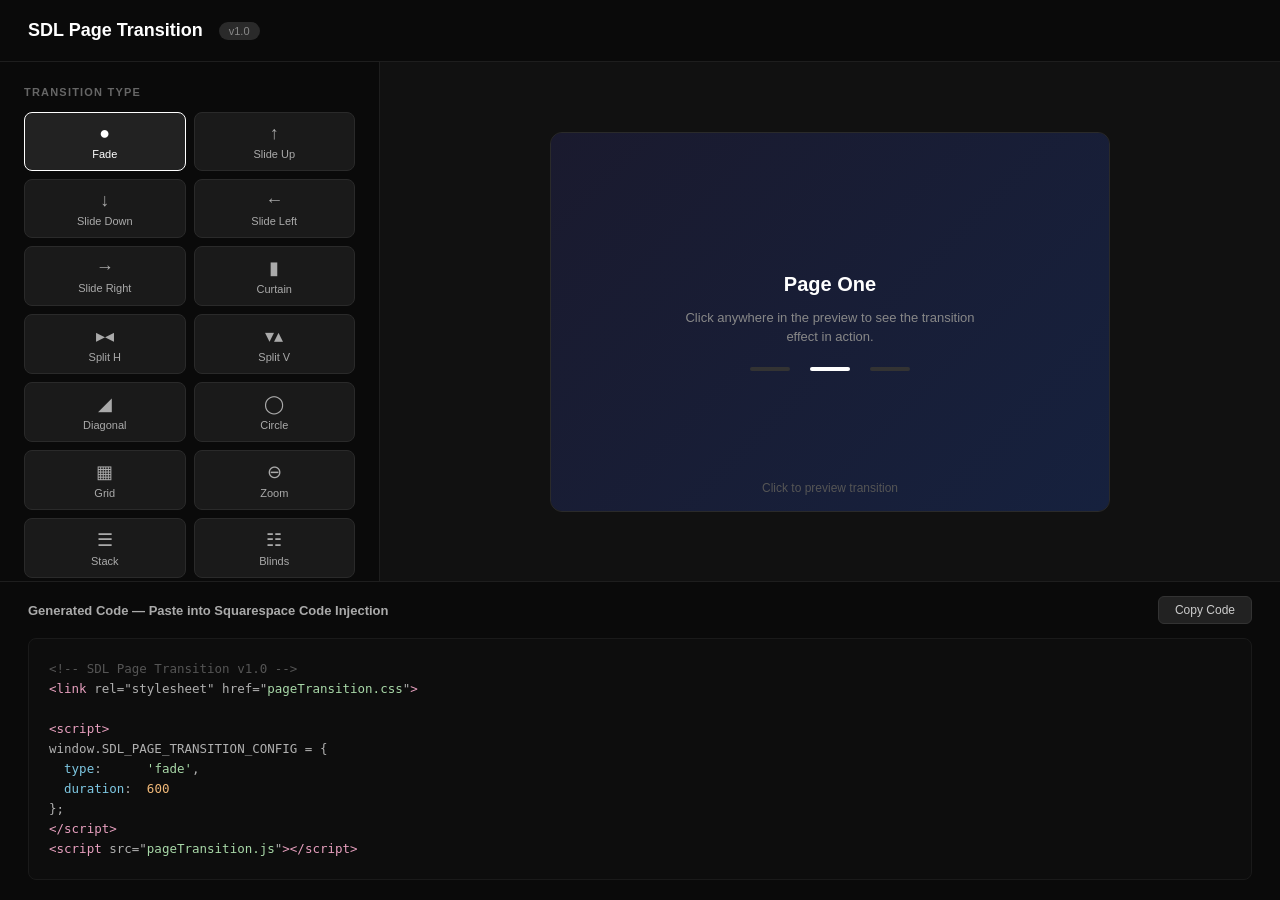
==== config-generator.html @ 3a9c2670 "SDL Page Transition v1.0 — 16 GPU-accelerated page transition effects Includes pageTransition.js (no" ====
<!DOCTYPE html>
<html lang="en">
<head>
<meta charset="UTF-8">
<meta name="viewport" content="width=device-width, initial-scale=1.0">
<title>SDL Page Transition — Config Generator</title>
<style>
* { margin: 0; padding: 0; box-sizing: border-box; }
body { font-family: -apple-system, BlinkMacSystemFont, 'Segoe UI', Roboto, sans-serif; background: #0a0a0a; color: #e0e0e0; min-height: 100vh; }

/* ─── Layout ─── */
.app { display: grid; grid-template-columns: 380px 1fr; grid-template-rows: auto 1fr auto; height: 100vh; }
.header { grid-column: 1 / -1; padding: 20px 28px; border-bottom: 1px solid #1e1e1e; display: flex; align-items: center; gap: 16px; }
.header h1 { font-size: 18px; font-weight: 600; color: #fff; }
.header .badge { font-size: 11px; background: #2a2a2a; color: #888; padding: 3px 10px; border-radius: 20px; }
.sidebar { grid-column: 1; overflow-y: auto; padding: 24px; border-right: 1px solid #1e1e1e; }
.preview-area { grid-column: 2; display: flex; flex-direction: column; align-items: center; justify-content: center; padding: 40px; position: relative; background: #111; }
.code-area { grid-column: 1 / -1; border-top: 1px solid #1e1e1e; }

/* ─── Sidebar Controls ─── */
.section { margin-bottom: 28px; }
.section-title { font-size: 11px; font-weight: 700; text-transform: uppercase; letter-spacing: 1.2px; color: #666; margin-bottom: 14px; }
.field { margin-bottom: 16px; }
.field label { display: block; font-size: 13px; color: #aaa; margin-bottom: 6px; }
.field select, .field input[type="text"], .field input[type="number"], .field input[type="url"] {
  width: 100%; padding: 8px 12px; background: #1a1a1a; border: 1px solid #2a2a2a; border-radius: 6px;
  color: #e0e0e0; font-size: 13px; outline: none; transition: border-color 0.2s;
}
.field select:focus, .field input:focus { border-color: #555; }
.field select { cursor: pointer; appearance: none; background-image: url("data:image/svg+xml,%3Csvg xmlns='http://www.w3.org/2000/svg' width='12' height='12' viewBox='0 0 12 12'%3E%3Cpath d='M3 5l3 3 3-3' stroke='%23666' fill='none' stroke-width='1.5'/%3E%3C/svg%3E"); background-repeat: no-repeat; background-position: right 10px center; padding-right: 30px; }
.field .range-wrap { display: flex; align-items: center; gap: 12px; }
.field input[type="range"] { flex: 1; accent-color: #fff; }
.field .range-val { font-size: 12px; color: #888; min-width: 46px; text-align: right; font-variant-numeric: tabular-nums; }
.field .color-wrap { display: flex; gap: 8px; align-items: center; }
.field input[type="color"] { width: 36px; height: 36px; border: 1px solid #2a2a2a; border-radius: 6px; background: none; cursor: pointer; padding: 2px; }
.field .color-hex { flex: 1; }

/* ─── Transition Type Grid ─── */
.type-grid { display: grid; grid-template-columns: 1fr 1fr; gap: 8px; }
.type-btn {
  padding: 10px 8px; background: #1a1a1a; border: 1px solid #2a2a2a; border-radius: 8px;
  color: #aaa; font-size: 11px; text-align: center; cursor: pointer; transition: all 0.2s;
}
.type-btn:hover { border-color: #444; color: #fff; }
.type-btn.active { border-color: #fff; color: #fff; background: #222; }
.type-btn .type-icon { font-size: 18px; margin-bottom: 4px; display: block; }

/* ─── Preview ─── */
.preview-frame {
  width: 560px; height: 380px; background: #1a1a1a; border-radius: 12px; overflow: hidden;
  position: relative; border: 1px solid #2a2a2a; cursor: pointer;
}
.preview-page {
  position: absolute; inset: 0; display: flex; flex-direction: column; align-items: center;
  justify-content: center; gap: 12px; padding: 40px; transition: transform 0.5s ease;
}
.preview-page.page-a { background: linear-gradient(135deg, #1a1a2e, #16213e); }
.preview-page.page-b { background: linear-gradient(135deg, #0f3460, #533483); }
.preview-page h2 { font-size: 20px; color: #fff; font-weight: 600; }
.preview-page p { font-size: 13px; color: #888; max-width: 300px; text-align: center; line-height: 1.5; }
.preview-nav { display: flex; gap: 20px; margin-top: 8px; }
.preview-nav span { width: 40px; height: 4px; border-radius: 2px; background: #333; }
.preview-hint {
  position: absolute; bottom: 16px; left: 0; right: 0; text-align: center;
  font-size: 12px; color: #555; pointer-events: none;
}

/* Preview overlay mirrors the real plugin */
.pv-overlay {
  position: absolute; inset: 0; z-index: 10; pointer-events: none;
}

/* ─── Code Output ─── */
.code-header { display: flex; align-items: center; justify-content: space-between; padding: 14px 28px; }
.code-header h3 { font-size: 13px; font-weight: 600; color: #aaa; }
.copy-btn {
  padding: 6px 16px; background: #222; border: 1px solid #333; border-radius: 6px;
  color: #ccc; font-size: 12px; cursor: pointer; transition: all 0.2s;
}
.copy-btn:hover { background: #333; color: #fff; }
.copy-btn.copied { background: #1a3a1a; border-color: #2a5a2a; color: #6f6; }
.code-block {
  padding: 0 28px 20px; overflow-x: auto;
}
.code-block pre {
  background: #0d0d0d; padding: 20px; border-radius: 8px; font-size: 12.5px;
  font-family: 'SF Mono', 'Fira Code', 'Consolas', monospace; line-height: 1.6;
  color: #b0b0b0; white-space: pre-wrap; word-break: break-all; border: 1px solid #1a1a1a;
}
.code-block .c-key { color: #7ec8e3; }
.code-block .c-str { color: #a8d8a8; }
.code-block .c-num { color: #f0b878; }
.code-block .c-cmt { color: #555; }
.code-block .c-tag { color: #e8a0bf; }

/* ─── Conditional fields ─── */
.field.hidden { display: none; }

/* ─── Preview transition elements ─── */
.pv-panel, .pv-half, .pv-bar, .pv-slat, .pv-cell {
  position: absolute; will-change: transform, opacity, clip-path;
}
.pv-panel { inset: 0; }
.pv-logo {
  position: absolute; top: 50%; left: 50%; transform: translate(-50%,-50%);
  z-index: 2; pointer-events: none; object-fit: contain;
}
.pv-grid {
  position: absolute; inset: 0; display: grid;
}
</style>
</head>
<body>
<div class="app">

  <!-- Header -->
  <div class="header">
    <h1>SDL Page Transition</h1>
    <span class="badge">v1.0</span>
  </div>

  <!-- Sidebar -->
  <div class="sidebar">

    <!-- Transition Type -->
    <div class="section">
      <div class="section-title">Transition Type</div>
      <div class="type-grid" id="typeGrid">
        <div class="type-btn active" data-type="fade"><span class="type-icon">&#9679;</span>Fade</div>
        <div class="type-btn" data-type="slideUp"><span class="type-icon">&uarr;</span>Slide Up</div>
        <div class="type-btn" data-type="slideDown"><span class="type-icon">&darr;</span>Slide Down</div>
        <div class="type-btn" data-type="slideLeft"><span class="type-icon">&larr;</span>Slide Left</div>
        <div class="type-btn" data-type="slideRight"><span class="type-icon">&rarr;</span>Slide Right</div>
        <div class="type-btn" data-type="curtain"><span class="type-icon">&#9646;</span>Curtain</div>
        <div class="type-btn" data-type="splitH"><span class="type-icon">&#9656;&#9666;</span>Split H</div>
        <div class="type-btn" data-type="splitV"><span class="type-icon">&#9662;&#9652;</span>Split V</div>
        <div class="type-btn" data-type="diagonal"><span class="type-icon">&#9698;</span>Diagonal</div>
        <div class="type-btn" data-type="circle"><span class="type-icon">&#9711;</span>Circle</div>
        <div class="type-btn" data-type="grid"><span class="type-icon">&#9638;</span>Grid</div>
        <div class="type-btn" data-type="zoom"><span class="type-icon">&#8854;</span>Zoom</div>
        <div class="type-btn" data-type="stack"><span class="type-icon">&#9776;</span>Stack</div>
        <div class="type-btn" data-type="blinds"><span class="type-icon">&#9783;</span>Blinds</div>
        <div class="type-btn" data-type="flip"><span class="type-icon">&#8635;</span>Flip</div>
        <div class="type-btn" data-type="noise"><span class="type-icon">&#9641;</span>Noise</div>
      </div>
    </div>

    <!-- Animation -->
    <div class="section">
      <div class="section-title">Animation</div>
      <div class="field">
        <label>Duration</label>
        <div class="range-wrap">
          <input type="range" id="duration" min="200" max="1600" step="50" value="600">
          <span class="range-val" id="durationVal">600ms</span>
        </div>
      </div>
      <div class="field">
        <label>Easing</label>
        <select id="easing">
          <option value="cubic-bezier(0.65,0,0.35,1)">Smooth (default)</option>
          <option value="cubic-bezier(0.76,0,0.24,1)">Power</option>
          <option value="cubic-bezier(0.87,0,0.13,1)">Expo</option>
          <option value="cubic-bezier(0.22,1,0.36,1)">Ease Out</option>
          <option value="cubic-bezier(0.55,0,1,0.45)">Ease In</option>
          <option value="ease-in-out">Ease In-Out</option>
          <option value="linear">Linear</option>
        </select>
      </div>
      <div class="field" id="staggerField">
        <label>Stagger Delay</label>
        <div class="range-wrap">
          <input type="range" id="stagger" min="20" max="200" step="10" value="60">
          <span class="range-val" id="staggerVal">60ms</span>
        </div>
      </div>
    </div>

    <!-- Appearance -->
    <div class="section">
      <div class="section-title">Appearance</div>
      <div class="field">
        <label>Background Color</label>
        <div class="color-wrap">
          <input type="color" id="bgColor" value="#000000">
          <input type="text" class="color-hex" id="bgColorHex" value="#000000">
        </div>
      </div>
      <div class="field">
        <label>Logo URL</label>
        <input type="url" id="logoUrl" placeholder="https://example.com/logo.png">
      </div>
      <div class="field" id="logoSizeField">
        <label>Logo Size</label>
        <div class="range-wrap">
          <input type="range" id="logoSize" min="30" max="200" step="5" value="80">
          <span class="range-val" id="logoSizeVal">80px</span>
        </div>
      </div>
    </div>

    <!-- Type-specific -->
    <div class="section" id="gridSection" style="display:none">
      <div class="section-title">Grid Settings</div>
      <div class="field">
        <label>Columns</label>
        <div class="range-wrap">
          <input type="range" id="gridCols" min="2" max="8" step="1" value="4">
          <span class="range-val" id="gridColsVal">4</span>
        </div>
      </div>
      <div class="field">
        <label>Rows</label>
        <div class="range-wrap">
          <input type="range" id="gridRows" min="2" max="8" step="1" value="4">
          <span class="range-val" id="gridRowsVal">4</span>
        </div>
      </div>
    </div>
    <div class="section" id="barSection" style="display:none">
      <div class="section-title">Bar / Slat Count</div>
      <div class="field">
        <label>Count</label>
        <div class="range-wrap">
          <input type="range" id="barCount" min="3" max="12" step="1" value="5">
          <span class="range-val" id="barCountVal">5</span>
        </div>
      </div>
    </div>

    <!-- Advanced -->
    <div class="section">
      <div class="section-title">Advanced</div>
      <div class="field" id="clickOriginField">
        <label>
          <input type="checkbox" id="fromClick" checked style="margin-right:6px">
          Circle expands from click position
        </label>
      </div>
      <div class="field">
        <label>Exclude Selector</label>
        <input type="text" id="exclude" placeholder="[data-no-transition], .no-anim">
      </div>
    </div>

  </div>

  <!-- Preview -->
  <div class="preview-area">
    <div class="preview-frame" id="previewFrame">
      <div class="preview-page page-a" id="pageA">
        <h2>Page One</h2>
        <p>Click anywhere in the preview to see the transition effect in action.</p>
        <div class="preview-nav"><span></span><span style="background:#fff"></span><span></span></div>
      </div>
      <div class="preview-page page-b" id="pageB" style="opacity:0;pointer-events:none;">
        <h2>Page Two</h2>
        <p>The new page is revealed with your chosen transition effect.</p>
        <div class="preview-nav"><span></span><span></span><span style="background:#fff"></span></div>
      </div>
      <div class="pv-overlay" id="pvOverlay"></div>
      <span class="preview-hint" id="pvHint">Click to preview transition</span>
    </div>
  </div>

  <!-- Code Output -->
  <div class="code-area">
    <div class="code-header">
      <h3>Generated Code — Paste into Squarespace Code Injection</h3>
      <button class="copy-btn" id="copyBtn" onclick="copyCode()">Copy Code</button>
    </div>
    <div class="code-block"><pre id="codeOut"></pre></div>
  </div>

</div>

<script>
(function () {
  'use strict';

  /* ─── State ─── */
  var cfg = {
    type: 'fade', duration: 600, easing: 'cubic-bezier(0.65,0,0.35,1)',
    bgColor: '#000000', logoUrl: '', logoSize: 80,
    gridCols: 4, gridRows: 4, barCount: 5, stagger: 60,
    fromClick: true, exclude: ''
  };

  var pvBusy = false;
  var currentPage = 'a';

  /* ─── DOM Refs ─── */
  var $ = function (id) { return document.getElementById(id); };
  var typeGrid      = $('typeGrid');
  var pvOverlay     = $('pvOverlay');
  var pvFrame       = $('previewFrame');
  var pvHint        = $('pvHint');
  var pageA         = $('pageA');
  var pageB         = $('pageB');
  var codeOut       = $('codeOut');
  var gridSection   = $('gridSection');
  var barSection    = $('barSection');
  var staggerField  = $('staggerField');
  var clickOriginField = $('clickOriginField');
  var logoSizeField = $('logoSizeField');

  /* ─── Type Selection ─── */
  typeGrid.addEventListener('click', function (e) {
    var btn = e.target.closest('.type-btn');
    if (!btn) return;
    typeGrid.querySelector('.active').classList.remove('active');
    btn.classList.add('active');
    cfg.type = btn.dataset.type;
    updateVisibility();
    generateCode();
  });

  /* ─── Range Inputs ─── */
  function bindRange(id, key, suffix, cb) {
    var input = $(id);
    var val   = $(id + 'Val');
    input.addEventListener('input', function () {
      cfg[key] = parseInt(input.value);
      val.textContent = input.value + (suffix || '');
      if (cb) cb();
      generateCode();
    });
  }
  bindRange('duration', 'duration', 'ms');
  bindRange('stagger', 'stagger', 'ms');
  bindRange('logoSize', 'logoSize', 'px');
  bindRange('gridCols', 'gridCols', '');
  bindRange('gridRows', 'gridRows', '');
  bindRange('barCount', 'barCount', '');

  /* ─── Select / Text Inputs ─── */
  $('easing').addEventListener('change', function () { cfg.easing = this.value; generateCode(); });
  $('bgColor').addEventListener('input', function () { cfg.bgColor = this.value; $('bgColorHex').value = this.value; generateCode(); });
  $('bgColorHex').addEventListener('input', function () {
    if (/^#[0-9a-f]{6}$/i.test(this.value)) { cfg.bgColor = this.value; $('bgColor').value = this.value; generateCode(); }
  });
  $('logoUrl').addEventListener('input', function () {
    cfg.logoUrl = this.value.trim();
    logoSizeField.style.display = cfg.logoUrl ? '' : 'none';
    generateCode();
  });
  $('fromClick').addEventListener('change', function () { cfg.fromClick = this.checked; generateCode(); });
  $('exclude').addEventListener('input', function () { cfg.exclude = this.value.trim(); generateCode(); });

  /* ─── Conditional Visibility ─── */
  function updateVisibility() {
    var t = cfg.type;
    var staggerTypes = { grid:1, stack:1, blinds:1 };
    staggerField.style.display   = staggerTypes[t] ? '' : 'none';
    gridSection.style.display    = t === 'grid' ? '' : 'none';
    barSection.style.display     = (t === 'stack' || t === 'blinds') ? '' : 'none';
    clickOriginField.style.display = t === 'circle' ? '' : 'none';
    logoSizeField.style.display  = cfg.logoUrl ? '' : 'none';
  }
  updateVisibility();

  /* ─── Preview Engine ─── */
  pvFrame.addEventListener('click', function (e) {
    if (pvBusy) return;
    pvBusy = true;
    pvHint.style.display = 'none';

    var rect = pvFrame.getBoundingClientRect();
    var cxPct = Math.round(((e.clientX - rect.left) / rect.width) * 100);
    var cyPct = Math.round(((e.clientY - rect.top) / rect.height) * 100);

    runTransition(cxPct, cyPct);
  });

  function runTransition(cxPct, cyPct) {
    pvOverlay.innerHTML = '';
    pvOverlay.className = 'pv-overlay';
    pvOverlay.style.setProperty('--pt-bg', cfg.bgColor);
    pvOverlay.style.setProperty('--pt-cx', (cfg.fromClick && cfg.type === 'circle' ? cxPct : 50) + '%');
    pvOverlay.style.setProperty('--pt-cy', (cfg.fromClick && cfg.type === 'circle' ? cyPct : 50) + '%');

    buildPvDom();

    if (cfg.logoUrl) {
      var logo = document.createElement('img');
      logo.className = 'pv-logo';
      logo.src = cfg.logoUrl;
      logo.style.width = cfg.logoSize + 'px';
      logo.style.opacity = '0';
      pvOverlay.appendChild(logo);
    }

    var dur = cfg.duration;
    var totalCover = getTotalDur();

    requestAnimationFrame(function () {
      animateCover();
      if (cfg.logoUrl) {
        var logo = pvOverlay.querySelector('.pv-logo');
        setTimeout(function () { animateEl(logo, { opacity: '1' }, dur * 0.5); }, dur * 0.3);
      }
    });

    setTimeout(function () {
      swapPages();
      setTimeout(function () {
        animateReveal();
        if (cfg.logoUrl) {
          var logo = pvOverlay.querySelector('.pv-logo');
          if (logo) animateEl(logo, { opacity: '0' }, dur * 0.3);
        }
        setTimeout(function () {
          pvOverlay.innerHTML = '';
          pvBusy = false;
          pvHint.style.display = '';
          pvHint.textContent = 'Click to preview again';
        }, totalCover + 50);
      }, 300);
    }, totalCover + 80);
  }

  function getTotalDur() {
    var d = cfg.duration;
    if (cfg.type === 'grid') {
      var mr = (cfg.gridRows - 1) / 2, mc = (cfg.gridCols - 1) / 2;
      return d + Math.round(Math.sqrt(mr*mr + mc*mc) * cfg.stagger);
    }
    if (cfg.type === 'stack' || cfg.type === 'blinds') return d + (cfg.barCount - 1) * cfg.stagger;
    return d;
  }

  function swapPages() {
    if (currentPage === 'a') {
      pageA.style.opacity = '0'; pageA.style.pointerEvents = 'none';
      pageB.style.opacity = '1'; pageB.style.pointerEvents = '';
      currentPage = 'b';
    } else {
      pageB.style.opacity = '0'; pageB.style.pointerEvents = 'none';
      pageA.style.opacity = '1'; pageA.style.pointerEvents = '';
      currentPage = 'a';
    }
  }

  function animateEl(el, to, dur, delay, ease) {
    el.style.transition = 'none';
    void el.offsetHeight;
    el.style.transition = 'all ' + (dur||cfg.duration) + 'ms ' + (ease||cfg.easing);
    if (delay) el.style.transitionDelay = delay + 'ms';
    Object.keys(to).forEach(function (k) { el.style[k] = to[k]; });
  }

  /* ─── Build Preview DOM per Type ─── */
  function buildPvDom() {
    var t = cfg.type;
    var bg = cfg.bgColor;

    if (['fade','slideUp','slideDown','slideLeft','slideRight','curtain','diagonal','circle','zoom','flip','noise'].indexOf(t) !== -1) {
      var p = document.createElement('div');
      p.className = 'pv-panel';
      p.style.background = bg;
      setCoverInitial(p, t);
      pvOverlay.appendChild(p);
    }
    if (t === 'splitH') {
      ['left','right'].forEach(function (side) {
        var h = document.createElement('div');
        h.className = 'pv-half';
        h.style.cssText = 'position:absolute;top:0;bottom:0;width:50%;background:' + bg + ';';
        if (side === 'left') { h.style.left = '0'; h.style.transform = 'translateX(-100%)'; h.dataset.side = 'left'; }
        else { h.style.right = '0'; h.style.transform = 'translateX(100%)'; h.dataset.side = 'right'; }
        pvOverlay.appendChild(h);
      });
    }
    if (t === 'splitV') {
      ['top','bottom'].forEach(function (side) {
        var h = document.createElement('div');
        h.className = 'pv-half';
        h.style.cssText = 'position:absolute;left:0;right:0;height:50%;background:' + bg + ';';
        if (side === 'top') { h.style.top = '0'; h.style.transform = 'translateY(-100%)'; h.dataset.side = 'top'; }
        else { h.style.bottom = '0'; h.style.transform = 'translateY(100%)'; h.dataset.side = 'bottom'; }
        pvOverlay.appendChild(h);
      });
    }
    if (t === 'grid') {
      var g = document.createElement('div');
      g.className = 'pv-grid';
      g.style.cssText = 'position:absolute;inset:0;display:grid;grid-template-columns:repeat(' + cfg.gridCols + ',1fr);grid-template-rows:repeat(' + cfg.gridRows + ',1fr);';
      var cr = (cfg.gridRows - 1) / 2, cc = (cfg.gridCols - 1) / 2;
      for (var r = 0; r < cfg.gridRows; r++) {
        for (var c = 0; c < cfg.gridCols; c++) {
          var cell = document.createElement('div');
          cell.className = 'pv-cell';
          cell.style.cssText = 'background:' + bg + ';transform:scale(0);';
          var dist = Math.sqrt((r-cr)*(r-cr) + (c-cc)*(c-cc));
          cell.dataset.delay = Math.round(dist * cfg.stagger);
          g.appendChild(cell);
        }
      }
      pvOverlay.appendChild(g);
    }
    if (t === 'stack') {
      for (var i = 0; i < cfg.barCount; i++) {
        var b = document.createElement('div');
        b.className = 'pv-bar';
        b.style.cssText = 'position:absolute;top:0;bottom:0;background:' + bg + ';transform:translateY(100%);';
        b.style.width = (100 / cfg.barCount + 0.5) + '%';
        b.style.left = (100 / cfg.barCount * i) + '%';
        b.dataset.delay = i * cfg.stagger;
        pvOverlay.appendChild(b);
      }
    }
    if (t === 'blinds') {
      for (var i = 0; i < cfg.barCount; i++) {
        var s = document.createElement('div');
        s.className = 'pv-slat';
        s.style.cssText = 'position:absolute;top:0;bottom:0;background:' + bg + ';transform:rotateY(90deg);transform-origin:left center;';
        s.style.width = (100 / cfg.barCount + 0.5) + '%';
        s.style.left = (100 / cfg.barCount * i) + '%';
        s.dataset.delay = i * cfg.stagger;
        pvOverlay.appendChild(s);
      }
      pvOverlay.style.perspective = '800px';
    }
  }

  function setCoverInitial(el, t) {
    switch (t) {
      case 'fade':      el.style.opacity = '0'; break;
      case 'slideUp':   el.style.transform = 'translateY(100%)'; break;
      case 'slideDown': el.style.transform = 'translateY(-100%)'; break;
      case 'slideLeft': el.style.transform = 'translateX(100%)'; break;
      case 'slideRight':el.style.transform = 'translateX(-100%)'; break;
      case 'curtain':   el.style.transform = 'scaleX(0)'; el.style.transformOrigin = 'left center'; break;
      case 'diagonal':  el.style.clipPath = 'polygon(0 0, 0 0, -30% 100%, -30% 100%)'; break;
      case 'circle':
        var cx = pvOverlay.style.getPropertyValue('--pt-cx') || '50%';
        var cy = pvOverlay.style.getPropertyValue('--pt-cy') || '50%';
        el.style.clipPath = 'circle(0% at ' + cx + ' ' + cy + ')'; break;
      case 'zoom':      el.style.opacity = '0'; break;
      case 'flip':
        el.style.transform = 'rotateY(-90deg)'; el.style.transformOrigin = 'right center';
        pvOverlay.style.perspective = '800px'; break;
      case 'noise':     el.style.opacity = '0'; break;
    }
  }

  /* ─── Animate Cover ─── */
  function animateCover() {
    var t = cfg.type;
    var dur = cfg.duration;
    var ease = cfg.easing;

    if (['fade','zoom','noise'].indexOf(t) !== -1) {
      var p = pvOverlay.querySelector('.pv-panel');
      animateEl(p, { opacity: '1' }, dur, 0, ease);
      if (t === 'zoom') {
        animateEl(currentPage === 'a' ? pageA : pageB, { transform: 'scale(0.92)' }, dur, 0, ease);
      }
    }
    if (['slideUp','slideDown','slideLeft','slideRight'].indexOf(t) !== -1) {
      var p = pvOverlay.querySelector('.pv-panel');
      animateEl(p, { transform: 'translate(0)' }, dur, 0, ease);
    }
    if (t === 'curtain') {
      var p = pvOverlay.querySelector('.pv-panel');
      animateEl(p, { transform: 'scaleX(1)' }, dur, 0, ease);
    }
    if (t === 'diagonal') {
      var p = pvOverlay.querySelector('.pv-panel');
      animateEl(p, { clipPath: 'polygon(0 0, 130% 0, 100% 100%, -30% 100%)' }, dur, 0, ease);
    }
    if (t === 'circle') {
      var p = pvOverlay.querySelector('.pv-panel');
      var cx = pvOverlay.style.getPropertyValue('--pt-cx') || '50%';
      var cy = pvOverlay.style.getPropertyValue('--pt-cy') || '50%';
      animateEl(p, { clipPath: 'circle(150% at ' + cx + ' ' + cy + ')' }, dur, 0, ease);
    }
    if (t === 'flip') {
      var p = pvOverlay.querySelector('.pv-panel');
      animateEl(p, { transform: 'rotateY(0deg)' }, dur, 0, ease);
    }
    if (t === 'splitH') {
      pvOverlay.querySelectorAll('.pv-half').forEach(function (h) {
        animateEl(h, { transform: 'translateX(0)' }, dur, 0, ease);
      });
    }
    if (t === 'splitV') {
      pvOverlay.querySelectorAll('.pv-half').forEach(function (h) {
        animateEl(h, { transform: 'translateY(0)' }, dur, 0, ease);
      });
    }
    if (t === 'grid') {
      pvOverlay.querySelectorAll('.pv-cell').forEach(function (c) {
        animateEl(c, { transform: 'scale(1)' }, dur, parseInt(c.dataset.delay), ease);
      });
    }
    if (t === 'stack') {
      pvOverlay.querySelectorAll('.pv-bar').forEach(function (b) {
        animateEl(b, { transform: 'translateY(0)' }, dur, parseInt(b.dataset.delay), ease);
      });
    }
    if (t === 'blinds') {
      pvOverlay.querySelectorAll('.pv-slat').forEach(function (s) {
        animateEl(s, { transform: 'rotateY(0deg)' }, dur, parseInt(s.dataset.delay), ease);
      });
    }
  }

  /* ─── Animate Reveal ─── */
  function animateReveal() {
    var t = cfg.type;
    var dur = cfg.duration;
    var ease = cfg.easing;

    if (['fade','zoom','noise'].indexOf(t) !== -1) {
      var p = pvOverlay.querySelector('.pv-panel');
      if (p) { p.style.transition = 'none'; p.style.opacity = '1'; void p.offsetHeight; }
      animateEl(p, { opacity: '0' }, dur, 0, ease);
      if (t === 'zoom') {
        var pg = currentPage === 'a' ? pageA : pageB;
        pg.style.transition = 'none'; pg.style.transform = 'scale(1.05)'; void pg.offsetHeight;
        animateEl(pg, { transform: 'scale(1)' }, dur, 0, ease);
      }
    }
    if (t === 'slideUp') {
      var p = pvOverlay.querySelector('.pv-panel');
      p.style.transition = 'none'; p.style.transform = 'translateY(0)'; void p.offsetHeight;
      animateEl(p, { transform: 'translateY(-100%)' }, dur, 0, ease);
    }
    if (t === 'slideDown') {
      var p = pvOverlay.querySelector('.pv-panel');
      p.style.transition = 'none'; p.style.transform = 'translateY(0)'; void p.offsetHeight;
      animateEl(p, { transform: 'translateY(100%)' }, dur, 0, ease);
    }
    if (t === 'slideLeft') {
      var p = pvOverlay.querySelector('.pv-panel');
      p.style.transition = 'none'; p.style.transform = 'translateX(0)'; void p.offsetHeight;
      animateEl(p, { transform: 'translateX(-100%)' }, dur, 0, ease);
    }
    if (t === 'slideRight') {
      var p = pvOverlay.querySelector('.pv-panel');
      p.style.transition = 'none'; p.style.transform = 'translateX(0)'; void p.offsetHeight;
      animateEl(p, { transform: 'translateX(100%)' }, dur, 0, ease);
    }
    if (t === 'curtain') {
      var p = pvOverlay.querySelector('.pv-panel');
      p.style.transition = 'none'; p.style.transform = 'scaleX(1)'; p.style.transformOrigin = 'right center'; void p.offsetHeight;
      animateEl(p, { transform: 'scaleX(0)' }, dur, 0, ease);
    }
    if (t === 'diagonal') {
      var p = pvOverlay.querySelector('.pv-panel');
      p.style.transition = 'none'; p.style.clipPath = 'polygon(0 0, 130% 0, 100% 100%, -30% 100%)'; void p.offsetHeight;
      animateEl(p, { clipPath: 'polygon(130% 0, 130% 0, 100% 100%, 100% 100%)' }, dur, 0, ease);
    }
    if (t === 'circle') {
      var p = pvOverlay.querySelector('.pv-panel');
      var cx = pvOverlay.style.getPropertyValue('--pt-cx') || '50%';
      var cy = pvOverlay.style.getPropertyValue('--pt-cy') || '50%';
      p.style.transition = 'none'; p.style.clipPath = 'circle(150% at ' + cx + ' ' + cy + ')'; void p.offsetHeight;
      animateEl(p, { clipPath: 'circle(0% at ' + cx + ' ' + cy + ')' }, dur, 0, ease);
    }
    if (t === 'flip') {
      var p = pvOverlay.querySelector('.pv-panel');
      p.style.transition = 'none'; p.style.transform = 'rotateY(0deg)'; p.style.transformOrigin = 'left center'; void p.offsetHeight;
      animateEl(p, { transform: 'rotateY(90deg)' }, dur, 0, ease);
    }
    if (t === 'splitH') {
      pvOverlay.querySelectorAll('.pv-half').forEach(function (h) {
        h.style.transition = 'none'; h.style.transform = 'translateX(0)'; void h.offsetHeight;
        var dir = h.dataset.side === 'left' ? '-100%' : '100%';
        animateEl(h, { transform: 'translateX(' + dir + ')' }, dur, 0, ease);
      });
    }
    if (t === 'splitV') {
      pvOverlay.querySelectorAll('.pv-half').forEach(function (h) {
        h.style.transition = 'none'; h.style.transform = 'translateY(0)'; void h.offsetHeight;
        var dir = h.dataset.side === 'top' ? '-100%' : '100%';
        animateEl(h, { transform: 'translateY(' + dir + ')' }, dur, 0, ease);
      });
    }
    if (t === 'grid') {
      pvOverlay.querySelectorAll('.pv-cell').forEach(function (c) {
        c.style.transition = 'none'; c.style.transform = 'scale(1)'; void c.offsetHeight;
        animateEl(c, { transform: 'scale(0)' }, dur, parseInt(c.dataset.delay), ease);
      });
    }
    if (t === 'stack') {
      pvOverlay.querySelectorAll('.pv-bar').forEach(function (b) {
        b.style.transition = 'none'; b.style.transform = 'translateY(0)'; void b.offsetHeight;
        animateEl(b, { transform: 'translateY(-100%)' }, dur, parseInt(b.dataset.delay), ease);
      });
    }
    if (t === 'blinds') {
      pvOverlay.querySelectorAll('.pv-slat').forEach(function (s) {
        s.style.transition = 'none'; s.style.transform = 'rotateY(0deg)'; void s.offsetHeight;
        animateEl(s, { transform: 'rotateY(-90deg)' }, dur, parseInt(s.dataset.delay), ease);
      });
    }
  }

  /* ─── Code Generator ─── */
  function generateCode() {
    var lines = [];
    lines.push('<span class="c-cmt">&lt;!-- SDL Page Transition v1.0 --&gt;</span>');
    lines.push('<span class="c-tag">&lt;link</span> rel="stylesheet" href="<span class="c-str">pageTransition.css</span>"<span class="c-tag">&gt;</span>');
    lines.push('');
    lines.push('<span class="c-tag">&lt;script&gt;</span>');
    lines.push('window.SDL_PAGE_TRANSITION_CONFIG = {');

    var props = [];
    props.push('  <span class="c-key">type</span>:      <span class="c-str">\'' + cfg.type + '\'</span>');
    props.push('  <span class="c-key">duration</span>:  <span class="c-num">' + cfg.duration + '</span>');

    var defaultEase = 'cubic-bezier(0.65,0,0.35,1)';
    if (cfg.easing !== defaultEase)
      props.push('  <span class="c-key">easing</span>:    <span class="c-str">\'' + cfg.easing + '\'</span>');

    if (cfg.bgColor !== '#000000')
      props.push('  <span class="c-key">bgColor</span>:   <span class="c-str">\'' + cfg.bgColor + '\'</span>');

    if (cfg.logoUrl) {
      props.push('  <span class="c-key">logoUrl</span>:   <span class="c-str">\'' + escHtml(cfg.logoUrl) + '\'</span>');
      if (cfg.logoSize !== 80)
        props.push('  <span class="c-key">logoSize</span>:  <span class="c-num">' + cfg.logoSize + '</span>');
    }

    if (cfg.type === 'grid') {
      if (cfg.gridCols !== 4) props.push('  <span class="c-key">gridCols</span>: <span class="c-num">' + cfg.gridCols + '</span>');
      if (cfg.gridRows !== 4) props.push('  <span class="c-key">gridRows</span>: <span class="c-num">' + cfg.gridRows + '</span>');
    }
    if ((cfg.type === 'stack' || cfg.type === 'blinds') && cfg.barCount !== 5)
      props.push('  <span class="c-key">barCount</span>: <span class="c-num">' + cfg.barCount + '</span>');

    if (['grid','stack','blinds'].indexOf(cfg.type) !== -1 && cfg.stagger !== 60)
      props.push('  <span class="c-key">stagger</span>:  <span class="c-num">' + cfg.stagger + '</span>');

    if (cfg.type === 'circle' && !cfg.fromClick)
      props.push('  <span class="c-key">fromClick</span>: <span class="c-num">false</span>');

    if (cfg.exclude)
      props.push('  <span class="c-key">exclude</span>:  <span class="c-str">\'' + escHtml(cfg.exclude) + '\'</span>');

    lines.push(props.join(',\n'));

    lines.push('};');
    lines.push('<span class="c-tag">&lt;/script&gt;</span>');
    lines.push('<span class="c-tag">&lt;script</span> src="<span class="c-str">pageTransition.js</span>"<span class="c-tag">&gt;&lt;/script&gt;</span>');

    codeOut.innerHTML = lines.join('\n');
  }

  function escHtml(s) { return s.replace(/&/g,'&amp;').replace(/</g,'&lt;').replace(/>/g,'&gt;').replace(/"/g,'&quot;'); }

  /* ─── Copy ─── */
  window.copyCode = function () {
    var text = codeOut.textContent || codeOut.innerText;
    navigator.clipboard.writeText(text).then(function () {
      var btn = $('copyBtn');
      btn.textContent = 'Copied!';
      btn.classList.add('copied');
      setTimeout(function () { btn.textContent = 'Copy Code'; btn.classList.remove('copied'); }, 2000);
    });
  };

  /* ─── Init ─── */
  generateCode();

})();
</script>
</body>
</html>
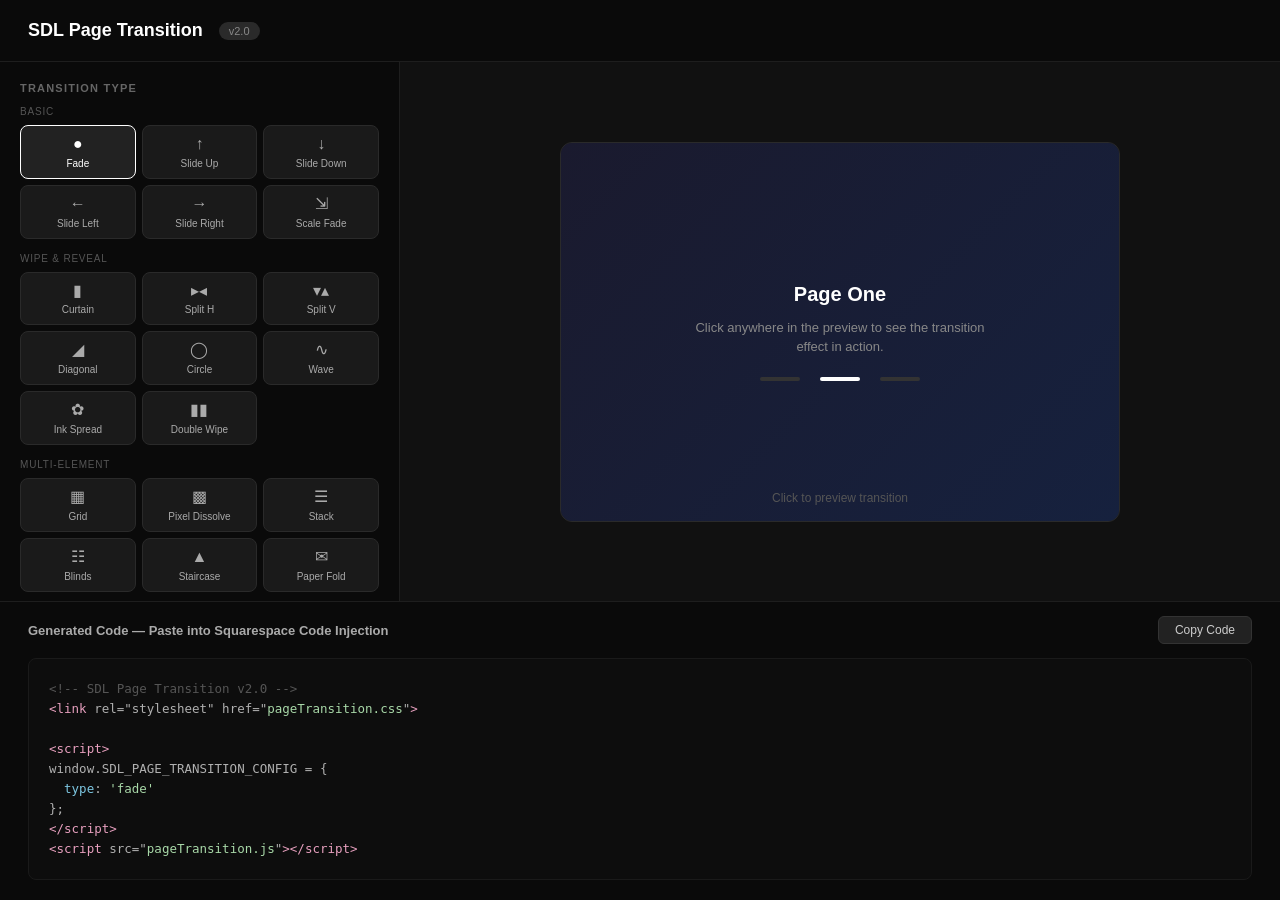
==== commit efbdd08f: "SDL Page Transition v2.0 — 25 transitions, intro animation, text overlays - Add 9 new transition typ" ====
--- a/config-generator.html
+++ b/config-generator.html
@@ -9,18 +9,18 @@
 body { font-family: -apple-system, BlinkMacSystemFont, 'Segoe UI', Roboto, sans-serif; background: #0a0a0a; color: #e0e0e0; min-height: 100vh; }
 
 /* ─── Layout ─── */
-.app { display: grid; grid-template-columns: 380px 1fr; grid-template-rows: auto 1fr auto; height: 100vh; }
+.app { display: grid; grid-template-columns: 400px 1fr; grid-template-rows: auto 1fr auto; height: 100vh; }
 .header { grid-column: 1 / -1; padding: 20px 28px; border-bottom: 1px solid #1e1e1e; display: flex; align-items: center; gap: 16px; }
 .header h1 { font-size: 18px; font-weight: 600; color: #fff; }
 .header .badge { font-size: 11px; background: #2a2a2a; color: #888; padding: 3px 10px; border-radius: 20px; }
-.sidebar { grid-column: 1; overflow-y: auto; padding: 24px; border-right: 1px solid #1e1e1e; }
+.sidebar { grid-column: 1; overflow-y: auto; padding: 20px; border-right: 1px solid #1e1e1e; }
 .preview-area { grid-column: 2; display: flex; flex-direction: column; align-items: center; justify-content: center; padding: 40px; position: relative; background: #111; }
 .code-area { grid-column: 1 / -1; border-top: 1px solid #1e1e1e; }
 
 /* ─── Sidebar Controls ─── */
-.section { margin-bottom: 28px; }
-.section-title { font-size: 11px; font-weight: 700; text-transform: uppercase; letter-spacing: 1.2px; color: #666; margin-bottom: 14px; }
-.field { margin-bottom: 16px; }
+.section { margin-bottom: 24px; }
+.section-title { font-size: 11px; font-weight: 700; text-transform: uppercase; letter-spacing: 1.2px; color: #666; margin-bottom: 12px; }
+.field { margin-bottom: 14px; }
 .field label { display: block; font-size: 13px; color: #aaa; margin-bottom: 6px; }
 .field select, .field input[type="text"], .field input[type="number"], .field input[type="url"] {
   width: 100%; padding: 8px 12px; background: #1a1a1a; border: 1px solid #2a2a2a; border-radius: 6px;
@@ -35,15 +35,58 @@
 .field input[type="color"] { width: 36px; height: 36px; border: 1px solid #2a2a2a; border-radius: 6px; background: none; cursor: pointer; padding: 2px; }
 .field .color-hex { flex: 1; }
 
+/* ─── Toggle Switch ─── */
+.toggle-row { display: flex; align-items: center; justify-content: space-between; margin-bottom: 14px; }
+.toggle-row .toggle-label { font-size: 13px; color: #aaa; }
+.toggle {
+  width: 40px; height: 22px; background: #2a2a2a; border-radius: 11px; position: relative;
+  cursor: pointer; transition: background 0.2s;
+}
+.toggle.on { background: #4a9eff; }
+.toggle::after {
+  content: ''; position: absolute; top: 3px; left: 3px; width: 16px; height: 16px;
+  background: #fff; border-radius: 50%; transition: transform 0.2s;
+}
+.toggle.on::after { transform: translateX(18px); }
+
+/* ─── Inline pair ─── */
+.inline-pair { display: grid; grid-template-columns: 1fr 1fr; gap: 10px; }
+
 /* ─── Transition Type Grid ─── */
-.type-grid { display: grid; grid-template-columns: 1fr 1fr; gap: 8px; }
+.type-grid { display: grid; grid-template-columns: 1fr 1fr 1fr; gap: 6px; }
 .type-btn {
-  padding: 10px 8px; background: #1a1a1a; border: 1px solid #2a2a2a; border-radius: 8px;
-  color: #aaa; font-size: 11px; text-align: center; cursor: pointer; transition: all 0.2s;
+  padding: 8px 4px; background: #1a1a1a; border: 1px solid #2a2a2a; border-radius: 8px;
+  color: #aaa; font-size: 10px; text-align: center; cursor: pointer; transition: all 0.2s; line-height: 1.3;
 }
 .type-btn:hover { border-color: #444; color: #fff; }
 .type-btn.active { border-color: #fff; color: #fff; background: #222; }
-.type-btn .type-icon { font-size: 18px; margin-bottom: 4px; display: block; }
+.type-btn .type-icon { font-size: 16px; margin-bottom: 2px; display: block; }
+.type-group-label { grid-column: 1 / -1; font-size: 10px; color: #555; text-transform: uppercase; letter-spacing: 0.8px; margin-top: 8px; margin-bottom: 2px; }
+.type-group-label:first-child { margin-top: 0; }
+
+/* ─── Text Overlay Builder ─── */
+.text-list { display: flex; flex-direction: column; gap: 10px; margin-bottom: 10px; }
+.text-item {
+  background: #141414; border: 1px solid #222; border-radius: 8px; padding: 12px;
+}
+.text-item-header { display: flex; justify-content: space-between; align-items: center; margin-bottom: 10px; }
+.text-item-header span { font-size: 12px; color: #666; }
+.text-remove { background: none; border: none; color: #666; cursor: pointer; font-size: 16px; padding: 0 4px; }
+.text-remove:hover { color: #e55; }
+.text-item .field { margin-bottom: 10px; }
+.text-item .field:last-child { margin-bottom: 0; }
+.text-item .field label { font-size: 12px; color: #777; margin-bottom: 4px; }
+.add-text-btn {
+  width: 100%; padding: 8px; background: #1a1a1a; border: 1px dashed #333; border-radius: 8px;
+  color: #666; font-size: 12px; cursor: pointer; transition: all 0.2s; text-align: center;
+}
+.add-text-btn:hover { border-color: #555; color: #aaa; }
+
+/* ─── Random Type Checkboxes ─── */
+.random-grid { display: grid; grid-template-columns: 1fr 1fr; gap: 4px 12px; margin-top: 8px; }
+.random-grid label { font-size: 12px; color: #888; display: flex; align-items: center; gap: 6px; cursor: pointer; padding: 3px 0; }
+.random-grid label:hover { color: #ccc; }
+.random-grid input[type="checkbox"] { accent-color: #4a9eff; }
 
 /* ─── Preview ─── */
 .preview-frame {
@@ -64,11 +107,21 @@
   position: absolute; bottom: 16px; left: 0; right: 0; text-align: center;
   font-size: 12px; color: #555; pointer-events: none;
 }
-
-/* Preview overlay mirrors the real plugin */
-.pv-overlay {
-  position: absolute; inset: 0; z-index: 10; pointer-events: none;
+.pv-overlay { position: absolute; inset: 0; z-index: 10; pointer-events: none; }
+
+/* Preview elements */
+.pv-panel, .pv-half, .pv-bar, .pv-slat, .pv-cell, .pv-fold, .pv-stair {
+  position: absolute; will-change: transform, opacity, clip-path;
 }
+.pv-panel { inset: 0; }
+.pv-content {
+  position: absolute; top: 50%; left: 50%; transform: translate(-50%,-50%);
+  display: flex; flex-direction: column; align-items: center; gap: 8px;
+  z-index: 2; pointer-events: none; opacity: 0;
+}
+.pv-logo { display: block; object-fit: contain; }
+.pv-text { white-space: nowrap; letter-spacing: 0.02em; }
+.pv-grid { position: absolute; inset: 0; display: grid; }
 
 /* ─── Code Output ─── */
 .code-header { display: flex; align-items: center; justify-content: space-between; padding: 14px 28px; }
@@ -79,9 +132,7 @@
 }
 .copy-btn:hover { background: #333; color: #fff; }
 .copy-btn.copied { background: #1a3a1a; border-color: #2a5a2a; color: #6f6; }
-.code-block {
-  padding: 0 28px 20px; overflow-x: auto;
-}
+.code-block { padding: 0 28px 20px; overflow-x: auto; }
 .code-block pre {
   background: #0d0d0d; padding: 20px; border-radius: 8px; font-size: 12.5px;
   font-family: 'SF Mono', 'Fira Code', 'Consolas', monospace; line-height: 1.6;
@@ -92,22 +143,6 @@
 .code-block .c-num { color: #f0b878; }
 .code-block .c-cmt { color: #555; }
 .code-block .c-tag { color: #e8a0bf; }
-
-/* ─── Conditional fields ─── */
-.field.hidden { display: none; }
-
-/* ─── Preview transition elements ─── */
-.pv-panel, .pv-half, .pv-bar, .pv-slat, .pv-cell {
-  position: absolute; will-change: transform, opacity, clip-path;
-}
-.pv-panel { inset: 0; }
-.pv-logo {
-  position: absolute; top: 50%; left: 50%; transform: translate(-50%,-50%);
-  z-index: 2; pointer-events: none; object-fit: contain;
-}
-.pv-grid {
-  position: absolute; inset: 0; display: grid;
-}
 </style>
 </head>
 <body>
@@ -116,7 +151,7 @@
   <!-- Header -->
   <div class="header">
     <h1>SDL Page Transition</h1>
-    <span class="badge">v1.0</span>
+    <span class="badge">v2.0</span>
   </div>
 
   <!-- Sidebar -->
@@ -126,22 +161,78 @@
     <div class="section">
       <div class="section-title">Transition Type</div>
       <div class="type-grid" id="typeGrid">
+        <div class="type-group-label">Basic</div>
         <div class="type-btn active" data-type="fade"><span class="type-icon">&#9679;</span>Fade</div>
         <div class="type-btn" data-type="slideUp"><span class="type-icon">&uarr;</span>Slide Up</div>
         <div class="type-btn" data-type="slideDown"><span class="type-icon">&darr;</span>Slide Down</div>
         <div class="type-btn" data-type="slideLeft"><span class="type-icon">&larr;</span>Slide Left</div>
         <div class="type-btn" data-type="slideRight"><span class="type-icon">&rarr;</span>Slide Right</div>
+        <div class="type-btn" data-type="scaleFade"><span class="type-icon">&#8690;</span>Scale Fade</div>
+
+        <div class="type-group-label">Wipe &amp; Reveal</div>
         <div class="type-btn" data-type="curtain"><span class="type-icon">&#9646;</span>Curtain</div>
         <div class="type-btn" data-type="splitH"><span class="type-icon">&#9656;&#9666;</span>Split H</div>
         <div class="type-btn" data-type="splitV"><span class="type-icon">&#9662;&#9652;</span>Split V</div>
         <div class="type-btn" data-type="diagonal"><span class="type-icon">&#9698;</span>Diagonal</div>
         <div class="type-btn" data-type="circle"><span class="type-icon">&#9711;</span>Circle</div>
+        <div class="type-btn" data-type="wave"><span class="type-icon">&#8767;</span>Wave</div>
+        <div class="type-btn" data-type="inkSpread"><span class="type-icon">&#10047;</span>Ink Spread</div>
+        <div class="type-btn" data-type="doubleWipe"><span class="type-icon">&#9646;&#9646;</span>Double Wipe</div>
+
+        <div class="type-group-label">Multi-Element</div>
         <div class="type-btn" data-type="grid"><span class="type-icon">&#9638;</span>Grid</div>
-        <div class="type-btn" data-type="zoom"><span class="type-icon">&#8854;</span>Zoom</div>
+        <div class="type-btn" data-type="pixelDissolve"><span class="type-icon">&#9641;</span>Pixel Dissolve</div>
         <div class="type-btn" data-type="stack"><span class="type-icon">&#9776;</span>Stack</div>
         <div class="type-btn" data-type="blinds"><span class="type-icon">&#9783;</span>Blinds</div>
+        <div class="type-btn" data-type="staircase"><span class="type-icon">&#9650;</span>Staircase</div>
+        <div class="type-btn" data-type="paperFold"><span class="type-icon">&#9993;</span>Paper Fold</div>
+
+        <div class="type-group-label">3D &amp; Effects</div>
+        <div class="type-btn" data-type="zoom"><span class="type-icon">&#8854;</span>Zoom</div>
+        <div class="type-btn" data-type="crossZoom"><span class="type-icon">&#10010;</span>Cross Zoom</div>
         <div class="type-btn" data-type="flip"><span class="type-icon">&#8635;</span>Flip</div>
-        <div class="type-btn" data-type="noise"><span class="type-icon">&#9641;</span>Noise</div>
+        <div class="type-btn" data-type="blur"><span class="type-icon">&#9681;</span>Blur</div>
+        <div class="type-btn" data-type="noise"><span class="type-icon">&#9617;</span>Noise</div>
+        <div class="type-btn" data-type="random"><span class="type-icon">&#9858;</span>Random</div>
+      </div>
+    </div>
+
+    <!-- Random Mode Types -->
+    <div class="section" id="randomSection" style="display:none">
+      <div class="section-title">Random Pool</div>
+      <p style="font-size:12px;color:#666;margin-bottom:10px">Select which transitions to include in random rotation.</p>
+      <div class="random-grid" id="randomGrid"></div>
+    </div>
+
+    <!-- Intro / Loader -->
+    <div class="section">
+      <div class="section-title">Intro / Page Load</div>
+      <div class="toggle-row">
+        <span class="toggle-label">Show on page load</span>
+        <div class="toggle on" id="showOnLoadToggle" data-key="showOnLoad"></div>
+      </div>
+      <div id="loadOptionsWrap">
+        <div class="field">
+          <label>Show on</label>
+          <select id="loadPages">
+            <option value="all">All pages</option>
+            <option value="homepage">Homepage only</option>
+          </select>
+        </div>
+        <div class="field">
+          <label>Frequency</label>
+          <select id="frequency">
+            <option value="always">Every page load</option>
+            <option value="timed">Timed interval</option>
+          </select>
+        </div>
+        <div class="field" id="freqIntervalField" style="display:none">
+          <label>Interval (minutes)</label>
+          <div class="range-wrap">
+            <input type="range" id="frequencyInterval" min="5" max="720" step="5" value="30">
+            <span class="range-val" id="frequencyIntervalVal">30m</span>
+          </div>
+        </div>
       </div>
     </div>
 
@@ -167,11 +258,53 @@
           <option value="linear">Linear</option>
         </select>
       </div>
-      <div class="field" id="staggerField">
+      <div class="field" id="staggerField" style="display:none">
         <label>Stagger Delay</label>
         <div class="range-wrap">
           <input type="range" id="stagger" min="20" max="200" step="10" value="60">
           <span class="range-val" id="staggerVal">60ms</span>
+        </div>
+      </div>
+    </div>
+
+    <!-- Type-specific: Grid -->
+    <div class="section" id="gridSection" style="display:none">
+      <div class="section-title">Grid Settings</div>
+      <div class="inline-pair">
+        <div class="field">
+          <label>Columns</label>
+          <div class="range-wrap">
+            <input type="range" id="gridCols" min="2" max="8" step="1" value="4">
+            <span class="range-val" id="gridColsVal">4</span>
+          </div>
+        </div>
+        <div class="field">
+          <label>Rows</label>
+          <div class="range-wrap">
+            <input type="range" id="gridRows" min="2" max="8" step="1" value="4">
+            <span class="range-val" id="gridRowsVal">4</span>
+          </div>
+        </div>
+      </div>
+      <div class="field" id="gridStaggerField">
+        <label>Stagger Pattern</label>
+        <select id="gridStagger">
+          <option value="center">Center outward (default)</option>
+          <option value="random">Random</option>
+          <option value="leftToRight">Left to right</option>
+          <option value="spiral">Spiral</option>
+        </select>
+      </div>
+    </div>
+
+    <!-- Type-specific: Bars -->
+    <div class="section" id="barSection" style="display:none">
+      <div class="section-title" id="barSectionTitle">Bar / Slat Count</div>
+      <div class="field">
+        <label>Count</label>
+        <div class="range-wrap">
+          <input type="range" id="barCount" min="3" max="12" step="1" value="5">
+          <span class="range-val" id="barCountVal">5</span>
         </div>
       </div>
     </div>
@@ -186,55 +319,71 @@
           <input type="text" class="color-hex" id="bgColorHex" value="#000000">
         </div>
       </div>
+      <div class="field" id="bgColor2Field" style="display:none">
+        <label>Second Layer Color</label>
+        <div class="color-wrap">
+          <input type="color" id="bgColor2" value="#333333">
+          <input type="text" class="color-hex" id="bgColor2Hex" value="#333333">
+        </div>
+      </div>
+    </div>
+
+    <!-- Logo -->
+    <div class="section">
+      <div class="section-title">Logo</div>
       <div class="field">
         <label>Logo URL</label>
         <input type="url" id="logoUrl" placeholder="https://example.com/logo.png">
       </div>
-      <div class="field" id="logoSizeField">
-        <label>Logo Size</label>
-        <div class="range-wrap">
-          <input type="range" id="logoSize" min="30" max="200" step="5" value="80">
-          <span class="range-val" id="logoSizeVal">80px</span>
+      <div id="logoSizeWrap" style="display:none">
+        <div class="inline-pair">
+          <div class="field">
+            <label>Desktop Size</label>
+            <div class="range-wrap">
+              <input type="range" id="logoSize" min="30" max="200" step="5" value="80">
+              <span class="range-val" id="logoSizeVal">80px</span>
+            </div>
+          </div>
+          <div class="field">
+            <label>Mobile Size</label>
+            <div class="range-wrap">
+              <input type="range" id="logoSizeMobile" min="20" max="150" step="5" value="60">
+              <span class="range-val" id="logoSizeMobileVal">60px</span>
+            </div>
+          </div>
         </div>
       </div>
     </div>
 
-    <!-- Type-specific -->
-    <div class="section" id="gridSection" style="display:none">
-      <div class="section-title">Grid Settings</div>
+    <!-- Text Overlays -->
+    <div class="section">
+      <div class="section-title">Text Overlays</div>
+      <div class="text-list" id="textList"></div>
+      <button class="add-text-btn" id="addTextBtn">+ Add Text</button>
+    </div>
+
+    <!-- Performance -->
+    <div class="section">
+      <div class="section-title">Performance</div>
       <div class="field">
-        <label>Columns</label>
-        <div class="range-wrap">
-          <input type="range" id="gridCols" min="2" max="8" step="1" value="4">
-          <span class="range-val" id="gridColsVal">4</span>
-        </div>
-      </div>
-      <div class="field">
-        <label>Rows</label>
-        <div class="range-wrap">
-          <input type="range" id="gridRows" min="2" max="8" step="1" value="4">
-          <span class="range-val" id="gridRowsVal">4</span>
-        </div>
-      </div>
-    </div>
-    <div class="section" id="barSection" style="display:none">
-      <div class="section-title">Bar / Slat Count</div>
-      <div class="field">
-        <label>Count</label>
-        <div class="range-wrap">
-          <input type="range" id="barCount" min="3" max="12" step="1" value="5">
-          <span class="range-val" id="barCountVal">5</span>
-        </div>
+        <label>Mobile Override</label>
+        <select id="mobileType">
+          <option value="">Same as desktop</option>
+          <option value="fade">Fade</option>
+          <option value="slideUp">Slide Up</option>
+          <option value="slideDown">Slide Down</option>
+          <option value="scaleFade">Scale Fade</option>
+        </select>
       </div>
     </div>
 
     <!-- Advanced -->
     <div class="section">
       <div class="section-title">Advanced</div>
-      <div class="field" id="clickOriginField">
+      <div class="field" id="clickOriginField" style="display:none">
         <label>
           <input type="checkbox" id="fromClick" checked style="margin-right:6px">
-          Circle expands from click position
+          Expand from click position
         </label>
       </div>
       <div class="field">
@@ -278,12 +427,30 @@
 (function () {
   'use strict';
 
+  var ALL_TYPES = [
+    'fade','slideUp','slideDown','slideLeft','slideRight','scaleFade',
+    'curtain','splitH','splitV','diagonal','circle','wave','inkSpread','doubleWipe',
+    'grid','pixelDissolve','stack','blinds','staircase','paperFold',
+    'zoom','crossZoom','flip','blur','noise'
+  ];
+
+  var TYPE_LABELS = {
+    fade:'Fade', slideUp:'Slide Up', slideDown:'Slide Down', slideLeft:'Slide Left',
+    slideRight:'Slide Right', scaleFade:'Scale Fade', curtain:'Curtain', splitH:'Split H',
+    splitV:'Split V', diagonal:'Diagonal', circle:'Circle', wave:'Wave',
+    inkSpread:'Ink Spread', doubleWipe:'Double Wipe', grid:'Grid', pixelDissolve:'Pixel Dissolve',
+    stack:'Stack', blinds:'Blinds', staircase:'Staircase', paperFold:'Paper Fold',
+    zoom:'Zoom', crossZoom:'Cross Zoom', flip:'Flip', blur:'Blur', noise:'Noise'
+  };
+
   /* ─── State ─── */
   var cfg = {
     type: 'fade', duration: 600, easing: 'cubic-bezier(0.65,0,0.35,1)',
-    bgColor: '#000000', logoUrl: '', logoSize: 80,
-    gridCols: 4, gridRows: 4, barCount: 5, stagger: 60,
-    fromClick: true, exclude: ''
+    bgColor: '#000000', bgColor2: '#333333', logoUrl: '', logoSize: 80, logoSizeMobile: 60,
+    gridCols: 4, gridRows: 4, gridStagger: 'center', barCount: 5, stagger: 60,
+    fromClick: true, exclude: '', showOnLoad: true, loadPages: 'all',
+    frequency: 'always', frequencyInterval: 30, mobileType: '',
+    texts: [], randomTypes: ALL_TYPES.slice()
   };
 
   var pvBusy = false;
@@ -302,7 +469,21 @@
   var barSection    = $('barSection');
   var staggerField  = $('staggerField');
   var clickOriginField = $('clickOriginField');
-  var logoSizeField = $('logoSizeField');
+  var randomSection = $('randomSection');
+  var textList      = $('textList');
+
+  /* ─── Toggle Switches ─── */
+  document.querySelectorAll('.toggle').forEach(function (tog) {
+    tog.addEventListener('click', function () {
+      tog.classList.toggle('on');
+      var key = tog.dataset.key;
+      if (key === 'showOnLoad') {
+        cfg.showOnLoad = tog.classList.contains('on');
+        $('loadOptionsWrap').style.display = cfg.showOnLoad ? '' : 'none';
+      }
+      generateCode();
+    });
+  });
 
   /* ─── Type Selection ─── */
   typeGrid.addEventListener('click', function (e) {
@@ -315,23 +496,46 @@
     generateCode();
   });
 
+  /* ─── Random Type Grid ─── */
+  (function () {
+    var grid = $('randomGrid');
+    ALL_TYPES.forEach(function (t) {
+      var lbl = document.createElement('label');
+      var cb = document.createElement('input');
+      cb.type = 'checkbox'; cb.checked = true; cb.value = t;
+      cb.addEventListener('change', function () {
+        cfg.randomTypes = [];
+        grid.querySelectorAll('input:checked').forEach(function (inp) {
+          cfg.randomTypes.push(inp.value);
+        });
+        if (!cfg.randomTypes.length) cfg.randomTypes = ALL_TYPES.slice();
+        generateCode();
+      });
+      lbl.appendChild(cb);
+      lbl.appendChild(document.createTextNode(' ' + (TYPE_LABELS[t] || t)));
+      grid.appendChild(lbl);
+    });
+  })();
+
   /* ─── Range Inputs ─── */
-  function bindRange(id, key, suffix, cb) {
+  function bindRange(id, key, suffix) {
     var input = $(id);
     var val   = $(id + 'Val');
+    if (!input) return;
     input.addEventListener('input', function () {
       cfg[key] = parseInt(input.value);
       val.textContent = input.value + (suffix || '');
-      if (cb) cb();
       generateCode();
     });
   }
   bindRange('duration', 'duration', 'ms');
   bindRange('stagger', 'stagger', 'ms');
   bindRange('logoSize', 'logoSize', 'px');
+  bindRange('logoSizeMobile', 'logoSizeMobile', 'px');
   bindRange('gridCols', 'gridCols', '');
   bindRange('gridRows', 'gridRows', '');
   bindRange('barCount', 'barCount', '');
+  bindRange('frequencyInterval', 'frequencyInterval', 'm');
 
   /* ─── Select / Text Inputs ─── */
   $('easing').addEventListener('change', function () { cfg.easing = this.value; generateCode(); });
@@ -339,23 +543,111 @@
   $('bgColorHex').addEventListener('input', function () {
     if (/^#[0-9a-f]{6}$/i.test(this.value)) { cfg.bgColor = this.value; $('bgColor').value = this.value; generateCode(); }
   });
+  $('bgColor2').addEventListener('input', function () { cfg.bgColor2 = this.value; $('bgColor2Hex').value = this.value; generateCode(); });
+  $('bgColor2Hex').addEventListener('input', function () {
+    if (/^#[0-9a-f]{6}$/i.test(this.value)) { cfg.bgColor2 = this.value; $('bgColor2').value = this.value; generateCode(); }
+  });
   $('logoUrl').addEventListener('input', function () {
     cfg.logoUrl = this.value.trim();
-    logoSizeField.style.display = cfg.logoUrl ? '' : 'none';
+    $('logoSizeWrap').style.display = cfg.logoUrl ? '' : 'none';
     generateCode();
   });
   $('fromClick').addEventListener('change', function () { cfg.fromClick = this.checked; generateCode(); });
   $('exclude').addEventListener('input', function () { cfg.exclude = this.value.trim(); generateCode(); });
+  $('loadPages').addEventListener('change', function () { cfg.loadPages = this.value; generateCode(); });
+  $('frequency').addEventListener('change', function () {
+    cfg.frequency = this.value;
+    $('freqIntervalField').style.display = this.value === 'timed' ? '' : 'none';
+    generateCode();
+  });
+  $('gridStagger').addEventListener('change', function () { cfg.gridStagger = this.value; generateCode(); });
+  $('mobileType').addEventListener('change', function () { cfg.mobileType = this.value; generateCode(); });
+
+  /* ─── Text Overlay Builder ─── */
+  $('addTextBtn').addEventListener('click', function () {
+    cfg.texts.push({ content: '', position: 'belowLogo', size: 16, sizeMobile: 14, color: '#ffffff', font: 'body' });
+    renderTexts();
+    generateCode();
+  });
+
+  function renderTexts() {
+    textList.innerHTML = '';
+    cfg.texts.forEach(function (t, i) {
+      var item = document.createElement('div');
+      item.className = 'text-item';
+      item.innerHTML =
+        '<div class="text-item-header"><span>Text ' + (i + 1) + '</span><button class="text-remove" data-i="' + i + '">&times;</button></div>' +
+        '<div class="field"><label>Content</label><input type="text" data-i="' + i + '" data-k="content" value="' + escAttr(t.content) + '" placeholder="Enter text..."></div>' +
+        '<div class="field"><label>Position</label><select data-i="' + i + '" data-k="position"><option value="aboveLogo"' + (t.position === 'aboveLogo' ? ' selected' : '') + '>Above logo</option><option value="belowLogo"' + (t.position === 'belowLogo' ? ' selected' : '') + '>Below logo</option></select></div>' +
+        '<div class="inline-pair">' +
+        '<div class="field"><label>Desktop Size</label><input type="number" data-i="' + i + '" data-k="size" value="' + t.size + '" min="8" max="80"></div>' +
+        '<div class="field"><label>Mobile Size</label><input type="number" data-i="' + i + '" data-k="sizeMobile" value="' + t.sizeMobile + '" min="8" max="60"></div>' +
+        '</div>' +
+        '<div class="inline-pair">' +
+        '<div class="field"><label>Color</label><div class="color-wrap"><input type="color" data-i="' + i + '" data-k="color" value="' + t.color + '"><input type="text" class="color-hex" data-i="' + i + '" data-k="colorHex" value="' + t.color + '"></div></div>' +
+        '<div class="field"><label>Font</label><select data-i="' + i + '" data-k="font"><option value="heading"' + (t.font === 'heading' ? ' selected' : '') + '>Heading</option><option value="body"' + (t.font === 'body' ? ' selected' : '') + '>Body</option></select></div>' +
+        '</div>';
+      textList.appendChild(item);
+    });
+
+    textList.querySelectorAll('.text-remove').forEach(function (btn) {
+      btn.addEventListener('click', function () {
+        cfg.texts.splice(parseInt(btn.dataset.i), 1);
+        renderTexts();
+        generateCode();
+      });
+    });
+
+    textList.querySelectorAll('input, select').forEach(function (inp) {
+      var idx = parseInt(inp.dataset.i);
+      var key = inp.dataset.k;
+      if (key === 'colorHex') {
+        inp.addEventListener('input', function () {
+          if (/^#[0-9a-f]{6}$/i.test(inp.value)) {
+            cfg.texts[idx].color = inp.value;
+            inp.parentNode.querySelector('input[type="color"]').value = inp.value;
+            generateCode();
+          }
+        });
+        return;
+      }
+      if (!key || key === 'colorHex') return;
+      inp.addEventListener('input', function () {
+        var val = inp.value;
+        if (key === 'size' || key === 'sizeMobile') val = parseInt(val) || 16;
+        cfg.texts[idx][key] = val;
+        if (key === 'color') {
+          var hex = inp.parentNode.querySelector('.color-hex');
+          if (hex) hex.value = val;
+        }
+        generateCode();
+      });
+      inp.addEventListener('change', function () {
+        var val = inp.value;
+        if (key === 'size' || key === 'sizeMobile') val = parseInt(val) || 16;
+        cfg.texts[idx][key] = val;
+        generateCode();
+      });
+    });
+  }
+
+  function escAttr(s) { return s.replace(/"/g, '&quot;').replace(/</g, '&lt;'); }
 
   /* ─── Conditional Visibility ─── */
   function updateVisibility() {
     var t = cfg.type;
-    var staggerTypes = { grid:1, stack:1, blinds:1 };
-    staggerField.style.display   = staggerTypes[t] ? '' : 'none';
-    gridSection.style.display    = t === 'grid' ? '' : 'none';
-    barSection.style.display     = (t === 'stack' || t === 'blinds') ? '' : 'none';
-    clickOriginField.style.display = t === 'circle' ? '' : 'none';
-    logoSizeField.style.display  = cfg.logoUrl ? '' : 'none';
+    var staggerTypes = { grid:1, pixelDissolve:1, stack:1, blinds:1, staircase:1, paperFold:1, doubleWipe:1 };
+    var barTypes = { stack:1, blinds:1, staircase:1 };
+    staggerField.style.display     = staggerTypes[t] ? '' : 'none';
+    gridSection.style.display      = t === 'grid' ? '' : 'none';
+    $('gridStaggerField').style.display = t === 'grid' ? '' : 'none';
+    barSection.style.display       = barTypes[t] ? '' : 'none';
+    if (barTypes[t]) {
+      $('barSectionTitle').textContent = t === 'staircase' ? 'Staircase Columns' : t === 'blinds' ? 'Slat Count' : 'Bar Count';
+    }
+    clickOriginField.style.display = (t === 'circle' || t === 'inkSpread') ? '' : 'none';
+    $('bgColor2Field').style.display = t === 'doubleWipe' ? '' : 'none';
+    randomSection.style.display    = t === 'random' ? '' : 'none';
   }
   updateVisibility();
 
@@ -372,43 +664,44 @@
     runTransition(cxPct, cyPct);
   });
 
+  function resolvePreviewType() {
+    if (cfg.type !== 'random') return cfg.type;
+    var pool = cfg.randomTypes.length ? cfg.randomTypes : ALL_TYPES;
+    return pool[Math.floor(Math.random() * pool.length)];
+  }
+
   function runTransition(cxPct, cyPct) {
+    var t = resolvePreviewType();
     pvOverlay.innerHTML = '';
     pvOverlay.className = 'pv-overlay';
+    pvOverlay.style.perspective = '';
     pvOverlay.style.setProperty('--pt-bg', cfg.bgColor);
-    pvOverlay.style.setProperty('--pt-cx', (cfg.fromClick && cfg.type === 'circle' ? cxPct : 50) + '%');
-    pvOverlay.style.setProperty('--pt-cy', (cfg.fromClick && cfg.type === 'circle' ? cyPct : 50) + '%');
-
-    buildPvDom();
-
-    if (cfg.logoUrl) {
-      var logo = document.createElement('img');
-      logo.className = 'pv-logo';
-      logo.src = cfg.logoUrl;
-      logo.style.width = cfg.logoSize + 'px';
-      logo.style.opacity = '0';
-      pvOverlay.appendChild(logo);
-    }
+    pvOverlay.style.setProperty('--pt-bg2', cfg.bgColor2);
+    var useCx = (cfg.fromClick && (t === 'circle' || t === 'inkSpread')) ? cxPct : 50;
+    var useCy = (cfg.fromClick && (t === 'circle' || t === 'inkSpread')) ? cyPct : 50;
+    pvOverlay.style.setProperty('--pt-cx', useCx + '%');
+    pvOverlay.style.setProperty('--pt-cy', useCy + '%');
+
+    buildPvDom(t);
+    buildPvContent(t);
 
     var dur = cfg.duration;
-    var totalCover = getTotalDur();
+    var totalCover = getTotalDur(t);
 
     requestAnimationFrame(function () {
-      animateCover();
-      if (cfg.logoUrl) {
-        var logo = pvOverlay.querySelector('.pv-logo');
-        setTimeout(function () { animateEl(logo, { opacity: '1' }, dur * 0.5); }, dur * 0.3);
+      animateCover(t);
+      var content = pvOverlay.querySelector('.pv-content');
+      if (content) {
+        setTimeout(function () { animateEl(content, { opacity: '1', transform: 'translate(-50%,-50%) scale(1)' }, dur * 0.5); }, dur * 0.3);
       }
     });
 
     setTimeout(function () {
       swapPages();
       setTimeout(function () {
-        animateReveal();
-        if (cfg.logoUrl) {
-          var logo = pvOverlay.querySelector('.pv-logo');
-          if (logo) animateEl(logo, { opacity: '0' }, dur * 0.3);
-        }
+        var content = pvOverlay.querySelector('.pv-content');
+        if (content) animateEl(content, { opacity: '0' }, dur * 0.3);
+        animateReveal(t);
         setTimeout(function () {
           pvOverlay.innerHTML = '';
           pvBusy = false;
@@ -419,13 +712,16 @@
     }, totalCover + 80);
   }
 
-  function getTotalDur() {
+  function getTotalDur(t) {
     var d = cfg.duration;
-    if (cfg.type === 'grid') {
+    if (t === 'grid') {
       var mr = (cfg.gridRows - 1) / 2, mc = (cfg.gridCols - 1) / 2;
       return d + Math.round(Math.sqrt(mr*mr + mc*mc) * cfg.stagger);
     }
-    if (cfg.type === 'stack' || cfg.type === 'blinds') return d + (cfg.barCount - 1) * cfg.stagger;
+    if (t === 'pixelDissolve') return d + 59 * cfg.stagger;
+    if (t === 'stack' || t === 'blinds' || t === 'staircase') return d + (cfg.barCount - 1) * cfg.stagger;
+    if (t === 'paperFold') return d + 3 * cfg.stagger;
+    if (t === 'doubleWipe') return d + cfg.stagger;
     return d;
   }
 
@@ -442,6 +738,7 @@
   }
 
   function animateEl(el, to, dur, delay, ease) {
+    if (!el) return;
     el.style.transition = 'none';
     void el.offsetHeight;
     el.style.transition = 'all ' + (dur||cfg.duration) + 'ms ' + (ease||cfg.easing);
@@ -449,18 +746,68 @@
     Object.keys(to).forEach(function (k) { el.style[k] = to[k]; });
   }
 
+  /* ─── Build Preview Content (logo + texts) ─── */
+  function buildPvContent(t) {
+    var hasLogo = !!cfg.logoUrl;
+    var hasTexts = cfg.texts.length > 0 && cfg.texts.some(function (x) { return x.content; });
+    if (!hasLogo && !hasTexts) return;
+
+    var container = document.createElement('div');
+    container.className = 'pv-content';
+    container.style.transform = 'translate(-50%,-50%) scale(0.85)';
+
+    if (hasTexts) {
+      cfg.texts.forEach(function (txt) {
+        if (txt.position === 'aboveLogo' && txt.content) {
+          var el = document.createElement('div');
+          el.className = 'pv-text';
+          el.textContent = txt.content;
+          el.style.fontSize = txt.size + 'px';
+          el.style.color = txt.color;
+          container.appendChild(el);
+        }
+      });
+    }
+
+    if (hasLogo) {
+      var logo = document.createElement('img');
+      logo.className = 'pv-logo';
+      logo.src = cfg.logoUrl;
+      logo.style.width = cfg.logoSize + 'px';
+      container.appendChild(logo);
+    }
+
+    if (hasTexts) {
+      cfg.texts.forEach(function (txt) {
+        if (txt.position === 'belowLogo' && txt.content) {
+          var el = document.createElement('div');
+          el.className = 'pv-text';
+          el.textContent = txt.content;
+          el.style.fontSize = txt.size + 'px';
+          el.style.color = txt.color;
+          container.appendChild(el);
+        }
+      });
+    }
+
+    pvOverlay.appendChild(container);
+  }
+
   /* ─── Build Preview DOM per Type ─── */
-  function buildPvDom() {
-    var t = cfg.type;
+  function buildPvDom(t) {
     var bg = cfg.bgColor;
 
-    if (['fade','slideUp','slideDown','slideLeft','slideRight','curtain','diagonal','circle','zoom','flip','noise'].indexOf(t) !== -1) {
+    // Single-panel types
+    var singleTypes = ['fade','slideUp','slideDown','slideLeft','slideRight','curtain','diagonal',
+      'circle','zoom','flip','noise','scaleFade','blur','crossZoom','wave','inkSpread'];
+    if (singleTypes.indexOf(t) !== -1) {
       var p = document.createElement('div');
       p.className = 'pv-panel';
       p.style.background = bg;
       setCoverInitial(p, t);
       pvOverlay.appendChild(p);
     }
+
     if (t === 'splitH') {
       ['left','right'].forEach(function (side) {
         var h = document.createElement('div');
@@ -471,6 +818,7 @@
         pvOverlay.appendChild(h);
       });
     }
+
     if (t === 'splitV') {
       ['top','bottom'].forEach(function (side) {
         var h = document.createElement('div');
@@ -481,23 +829,47 @@
         pvOverlay.appendChild(h);
       });
     }
+
     if (t === 'grid') {
+      var cols = cfg.gridCols, rows = cfg.gridRows;
       var g = document.createElement('div');
       g.className = 'pv-grid';
-      g.style.cssText = 'position:absolute;inset:0;display:grid;grid-template-columns:repeat(' + cfg.gridCols + ',1fr);grid-template-rows:repeat(' + cfg.gridRows + ',1fr);';
-      var cr = (cfg.gridRows - 1) / 2, cc = (cfg.gridCols - 1) / 2;
-      for (var r = 0; r < cfg.gridRows; r++) {
-        for (var c = 0; c < cfg.gridCols; c++) {
+      g.style.cssText = 'position:absolute;inset:0;display:grid;grid-template-columns:repeat(' + cols + ',1fr);grid-template-rows:repeat(' + rows + ',1fr);';
+      for (var r = 0; r < rows; r++) {
+        for (var c = 0; c < cols; c++) {
           var cell = document.createElement('div');
           cell.className = 'pv-cell';
           cell.style.cssText = 'background:' + bg + ';transform:scale(0);';
-          var dist = Math.sqrt((r-cr)*(r-cr) + (c-cc)*(c-cc));
-          cell.dataset.delay = Math.round(dist * cfg.stagger);
+          cell.dataset.delay = gridDelayCalc(r, c, rows, cols);
           g.appendChild(cell);
         }
       }
       pvOverlay.appendChild(g);
     }
+
+    if (t === 'pixelDissolve') {
+      var pdCols = 10, pdRows = 6, total = 60;
+      var g = document.createElement('div');
+      g.className = 'pv-grid';
+      g.style.cssText = 'position:absolute;inset:0;display:grid;grid-template-columns:repeat(' + pdCols + ',1fr);grid-template-rows:repeat(' + pdRows + ',1fr);';
+      var indices = [];
+      for (var ii = 0; ii < total; ii++) indices.push(ii);
+      for (var n = total - 1; n > 0; n--) {
+        var j = Math.floor(Math.random() * (n + 1));
+        var tmp = indices[n]; indices[n] = indices[j]; indices[j] = tmp;
+      }
+      for (var r = 0; r < pdRows; r++) {
+        for (var c = 0; c < pdCols; c++) {
+          var cell = document.createElement('div');
+          cell.className = 'pv-cell';
+          cell.style.cssText = 'background:' + bg + ';transform:scale(0);';
+          cell.dataset.delay = Math.round(indices[r * pdCols + c] * cfg.stagger);
+          g.appendChild(cell);
+        }
+      }
+      pvOverlay.appendChild(g);
+    }
+
     if (t === 'stack') {
       for (var i = 0; i < cfg.barCount; i++) {
         var b = document.createElement('div');
@@ -509,6 +881,7 @@
         pvOverlay.appendChild(b);
       }
     }
+
     if (t === 'blinds') {
       for (var i = 0; i < cfg.barCount; i++) {
         var s = document.createElement('div');
@@ -521,63 +894,137 @@
       }
       pvOverlay.style.perspective = '800px';
     }
+
+    if (t === 'staircase') {
+      for (var i = 0; i < cfg.barCount; i++) {
+        var b = document.createElement('div');
+        b.className = 'pv-stair';
+        b.style.cssText = 'position:absolute;top:0;bottom:0;background:' + bg + ';transform:scaleY(0);transform-origin:top center;';
+        b.style.width = (100 / cfg.barCount + 0.5) + '%';
+        b.style.left = (100 / cfg.barCount * i) + '%';
+        b.dataset.delay = i * cfg.stagger;
+        pvOverlay.appendChild(b);
+      }
+    }
+
+    if (t === 'paperFold') {
+      var panels = 4;
+      for (var i = 0; i < panels; i++) {
+        var f = document.createElement('div');
+        f.className = 'pv-fold';
+        f.style.cssText = 'position:absolute;left:0;right:0;background:' + bg + ';transform:rotateX(-90deg);transform-origin:top center;';
+        f.style.height = (100 / panels + 0.5) + '%';
+        f.style.top = (100 / panels * i) + '%';
+        f.dataset.delay = i * cfg.stagger;
+        pvOverlay.appendChild(f);
+      }
+      pvOverlay.style.perspective = '800px';
+    }
+
+    if (t === 'doubleWipe') {
+      var l1 = document.createElement('div');
+      l1.className = 'pv-panel';
+      l1.style.cssText = 'inset:0;background:' + bg + ';transform:scaleX(0);transform-origin:left center;';
+      l1.dataset.layer = '1';
+      pvOverlay.appendChild(l1);
+      var l2 = document.createElement('div');
+      l2.className = 'pv-panel';
+      l2.style.cssText = 'inset:0;background:' + cfg.bgColor2 + ';transform:scaleX(0);transform-origin:left center;';
+      l2.dataset.layer = '2';
+      pvOverlay.appendChild(l2);
+    }
+  }
+
+  function gridDelayCalc(r, c, rows, cols) {
+    var mode = cfg.gridStagger;
+    if (mode === 'random') return Math.round(Math.random() * (rows * cols - 1) * cfg.stagger);
+    if (mode === 'leftToRight') return Math.round((r * cols + c) * cfg.stagger);
+    if (mode === 'spiral') {
+      var order = spiralOrderCalc(rows, cols);
+      var idx = 0;
+      for (var i = 0; i < order.length; i++) {
+        if (order[i][0] === r && order[i][1] === c) { idx = i; break; }
+      }
+      return Math.round(idx * cfg.stagger);
+    }
+    var cr = (rows - 1) / 2, cc = (cols - 1) / 2;
+    return Math.round(Math.sqrt((r-cr)*(r-cr) + (c-cc)*(c-cc)) * cfg.stagger);
+  }
+
+  function spiralOrderCalc(rows, cols) {
+    var order = [];
+    var top = 0, bottom = rows - 1, left = 0, right = cols - 1;
+    while (top <= bottom && left <= right) {
+      for (var c = left; c <= right; c++) order.push([top, c]); top++;
+      for (var r = top; r <= bottom; r++) order.push([r, right]); right--;
+      if (top <= bottom) { for (var c2 = right; c2 >= left; c2--) order.push([bottom, c2]); bottom--; }
+      if (left <= right) { for (var r2 = bottom; r2 >= top; r2--) order.push([r2, left]); left++; }
+    }
+    return order;
   }
 
   function setCoverInitial(el, t) {
     switch (t) {
-      case 'fade':      el.style.opacity = '0'; break;
-      case 'slideUp':   el.style.transform = 'translateY(100%)'; break;
-      case 'slideDown': el.style.transform = 'translateY(-100%)'; break;
-      case 'slideLeft': el.style.transform = 'translateX(100%)'; break;
-      case 'slideRight':el.style.transform = 'translateX(-100%)'; break;
-      case 'curtain':   el.style.transform = 'scaleX(0)'; el.style.transformOrigin = 'left center'; break;
-      case 'diagonal':  el.style.clipPath = 'polygon(0 0, 0 0, -30% 100%, -30% 100%)'; break;
+      case 'fade':       el.style.opacity = '0'; break;
+      case 'slideUp':    el.style.transform = 'translateY(100%)'; break;
+      case 'slideDown':  el.style.transform = 'translateY(-100%)'; break;
+      case 'slideLeft':  el.style.transform = 'translateX(100%)'; break;
+      case 'slideRight': el.style.transform = 'translateX(-100%)'; break;
+      case 'curtain':    el.style.transform = 'scaleX(0)'; el.style.transformOrigin = 'left center'; break;
+      case 'diagonal':   el.style.clipPath = 'polygon(0 0, 0 0, -30% 100%, -30% 100%)'; break;
       case 'circle':
         var cx = pvOverlay.style.getPropertyValue('--pt-cx') || '50%';
         var cy = pvOverlay.style.getPropertyValue('--pt-cy') || '50%';
         el.style.clipPath = 'circle(0% at ' + cx + ' ' + cy + ')'; break;
-      case 'zoom':      el.style.opacity = '0'; break;
+      case 'zoom':       el.style.opacity = '0'; break;
       case 'flip':
         el.style.transform = 'rotateY(-90deg)'; el.style.transformOrigin = 'right center';
         pvOverlay.style.perspective = '800px'; break;
-      case 'noise':     el.style.opacity = '0'; break;
+      case 'noise':      el.style.opacity = '0'; break;
+      case 'scaleFade':  el.style.opacity = '0'; el.style.transform = 'scale(1.02)'; break;
+      case 'blur':       el.style.opacity = '0'; break;
+      case 'crossZoom':  el.style.opacity = '0'; el.style.transform = 'scale(1.3)'; break;
+      case 'wave':
+        el.style.clipPath = 'polygon(0% 0%, 0% 0%, -5% 16%, -10% 33%, -5% 50%, -10% 66%, -5% 83%, 0% 100%, 0% 100%)';
+        break;
+      case 'inkSpread':
+        el.style.clipPath = 'polygon(50% 50%, 50% 50%, 50% 50%, 50% 50%, 50% 50%, 50% 50%, 50% 50%, 50% 50%)';
+        break;
     }
   }
 
   /* ─── Animate Cover ─── */
-  function animateCover() {
-    var t = cfg.type;
+  function animateCover(t) {
     var dur = cfg.duration;
     var ease = cfg.easing;
 
-    if (['fade','zoom','noise'].indexOf(t) !== -1) {
+    if (['fade','zoom','noise','blur'].indexOf(t) !== -1) {
       var p = pvOverlay.querySelector('.pv-panel');
       animateEl(p, { opacity: '1' }, dur, 0, ease);
-      if (t === 'zoom') {
-        animateEl(currentPage === 'a' ? pageA : pageB, { transform: 'scale(0.92)' }, dur, 0, ease);
-      }
+      if (t === 'zoom') animateEl(currentPage === 'a' ? pageA : pageB, { transform: 'scale(0.92)' }, dur, 0, ease);
     }
     if (['slideUp','slideDown','slideLeft','slideRight'].indexOf(t) !== -1) {
-      var p = pvOverlay.querySelector('.pv-panel');
-      animateEl(p, { transform: 'translate(0)' }, dur, 0, ease);
-    }
-    if (t === 'curtain') {
-      var p = pvOverlay.querySelector('.pv-panel');
-      animateEl(p, { transform: 'scaleX(1)' }, dur, 0, ease);
-    }
-    if (t === 'diagonal') {
-      var p = pvOverlay.querySelector('.pv-panel');
-      animateEl(p, { clipPath: 'polygon(0 0, 130% 0, 100% 100%, -30% 100%)' }, dur, 0, ease);
-    }
+      animateEl(pvOverlay.querySelector('.pv-panel'), { transform: 'translate(0)' }, dur, 0, ease);
+    }
+    if (t === 'curtain') animateEl(pvOverlay.querySelector('.pv-panel'), { transform: 'scaleX(1)' }, dur, 0, ease);
+    if (t === 'diagonal') animateEl(pvOverlay.querySelector('.pv-panel'), { clipPath: 'polygon(0 0, 130% 0, 100% 100%, -30% 100%)' }, dur, 0, ease);
     if (t === 'circle') {
-      var p = pvOverlay.querySelector('.pv-panel');
       var cx = pvOverlay.style.getPropertyValue('--pt-cx') || '50%';
       var cy = pvOverlay.style.getPropertyValue('--pt-cy') || '50%';
-      animateEl(p, { clipPath: 'circle(150% at ' + cx + ' ' + cy + ')' }, dur, 0, ease);
-    }
-    if (t === 'flip') {
-      var p = pvOverlay.querySelector('.pv-panel');
-      animateEl(p, { transform: 'rotateY(0deg)' }, dur, 0, ease);
+      animateEl(pvOverlay.querySelector('.pv-panel'), { clipPath: 'circle(150% at ' + cx + ' ' + cy + ')' }, dur, 0, ease);
+    }
+    if (t === 'flip') animateEl(pvOverlay.querySelector('.pv-panel'), { transform: 'rotateY(0deg)' }, dur, 0, ease);
+    if (t === 'scaleFade') animateEl(pvOverlay.querySelector('.pv-panel'), { opacity: '1', transform: 'scale(1)' }, dur, 0, ease);
+    if (t === 'crossZoom') animateEl(pvOverlay.querySelector('.pv-panel'), { opacity: '1', transform: 'scale(1)' }, dur, 0, ease);
+    if (t === 'wave') {
+      animateEl(pvOverlay.querySelector('.pv-panel'), {
+        clipPath: 'polygon(0% 0%, 100% 0%, 105% 16%, 110% 33%, 105% 50%, 110% 66%, 105% 83%, 100% 100%, 0% 100%)'
+      }, dur, 0, ease);
+    }
+    if (t === 'inkSpread') {
+      animateEl(pvOverlay.querySelector('.pv-panel'), {
+        clipPath: 'polygon(-20% -20%, 50% -30%, 120% -20%, 130% 50%, 120% 120%, 50% 130%, -20% 120%, -30% 50%)'
+      }, dur, 0, ease);
     }
     if (t === 'splitH') {
       pvOverlay.querySelectorAll('.pv-half').forEach(function (h) {
@@ -589,11 +1036,12 @@
         animateEl(h, { transform: 'translateY(0)' }, dur, 0, ease);
       });
     }
-    if (t === 'grid') {
+    if (t === 'grid' || t === 'pixelDissolve') {
       pvOverlay.querySelectorAll('.pv-cell').forEach(function (c) {
         animateEl(c, { transform: 'scale(1)' }, dur, parseInt(c.dataset.delay), ease);
       });
     }
+
     if (t === 'stack') {
       pvOverlay.querySelectorAll('.pv-bar').forEach(function (b) {
         animateEl(b, { transform: 'translateY(0)' }, dur, parseInt(b.dataset.delay), ease);
@@ -604,15 +1052,29 @@
         animateEl(s, { transform: 'rotateY(0deg)' }, dur, parseInt(s.dataset.delay), ease);
       });
     }
+    if (t === 'staircase') {
+      pvOverlay.querySelectorAll('.pv-stair').forEach(function (s) {
+        animateEl(s, { transform: 'scaleY(1)' }, dur, parseInt(s.dataset.delay), ease);
+      });
+    }
+    if (t === 'paperFold') {
+      pvOverlay.querySelectorAll('.pv-fold').forEach(function (f) {
+        animateEl(f, { transform: 'rotateX(0deg)' }, dur, parseInt(f.dataset.delay), ease);
+      });
+    }
+    if (t === 'doubleWipe') {
+      var layers = pvOverlay.querySelectorAll('.pv-panel');
+      animateEl(layers[0], { transform: 'scaleX(1)' }, dur, 0, ease);
+      if (layers[1]) animateEl(layers[1], { transform: 'scaleX(1)' }, dur, Math.round(dur * 0.2), ease);
+    }
   }
 
   /* ─── Animate Reveal ─── */
-  function animateReveal() {
-    var t = cfg.type;
+  function animateReveal(t) {
     var dur = cfg.duration;
     var ease = cfg.easing;
 
-    if (['fade','zoom','noise'].indexOf(t) !== -1) {
+    if (['fade','zoom','noise','blur'].indexOf(t) !== -1) {
       var p = pvOverlay.querySelector('.pv-panel');
       if (p) { p.style.transition = 'none'; p.style.opacity = '1'; void p.offsetHeight; }
       animateEl(p, { opacity: '0' }, dur, 0, ease);
@@ -622,126 +1084,205 @@
         animateEl(pg, { transform: 'scale(1)' }, dur, 0, ease);
       }
     }
-    if (t === 'slideUp') {
-      var p = pvOverlay.querySelector('.pv-panel');
-      p.style.transition = 'none'; p.style.transform = 'translateY(0)'; void p.offsetHeight;
-      animateEl(p, { transform: 'translateY(-100%)' }, dur, 0, ease);
-    }
-    if (t === 'slideDown') {
-      var p = pvOverlay.querySelector('.pv-panel');
-      p.style.transition = 'none'; p.style.transform = 'translateY(0)'; void p.offsetHeight;
-      animateEl(p, { transform: 'translateY(100%)' }, dur, 0, ease);
-    }
-    if (t === 'slideLeft') {
-      var p = pvOverlay.querySelector('.pv-panel');
-      p.style.transition = 'none'; p.style.transform = 'translateX(0)'; void p.offsetHeight;
-      animateEl(p, { transform: 'translateX(-100%)' }, dur, 0, ease);
-    }
-    if (t === 'slideRight') {
-      var p = pvOverlay.querySelector('.pv-panel');
-      p.style.transition = 'none'; p.style.transform = 'translateX(0)'; void p.offsetHeight;
-      animateEl(p, { transform: 'translateX(100%)' }, dur, 0, ease);
-    }
+    if (t === 'slideUp') { var p = pvOverlay.querySelector('.pv-panel'); p.style.transition='none'; p.style.transform='translateY(0)'; void p.offsetHeight; animateEl(p,{transform:'translateY(-100%)'},dur,0,ease); }
+    if (t === 'slideDown') { var p = pvOverlay.querySelector('.pv-panel'); p.style.transition='none'; p.style.transform='translateY(0)'; void p.offsetHeight; animateEl(p,{transform:'translateY(100%)'},dur,0,ease); }
+    if (t === 'slideLeft') { var p = pvOverlay.querySelector('.pv-panel'); p.style.transition='none'; p.style.transform='translateX(0)'; void p.offsetHeight; animateEl(p,{transform:'translateX(-100%)'},dur,0,ease); }
+    if (t === 'slideRight') { var p = pvOverlay.querySelector('.pv-panel'); p.style.transition='none'; p.style.transform='translateX(0)'; void p.offsetHeight; animateEl(p,{transform:'translateX(100%)'},dur,0,ease); }
     if (t === 'curtain') {
       var p = pvOverlay.querySelector('.pv-panel');
-      p.style.transition = 'none'; p.style.transform = 'scaleX(1)'; p.style.transformOrigin = 'right center'; void p.offsetHeight;
+      p.style.transition='none'; p.style.transform='scaleX(1)'; p.style.transformOrigin='right center'; void p.offsetHeight;
       animateEl(p, { transform: 'scaleX(0)' }, dur, 0, ease);
     }
     if (t === 'diagonal') {
       var p = pvOverlay.querySelector('.pv-panel');
-      p.style.transition = 'none'; p.style.clipPath = 'polygon(0 0, 130% 0, 100% 100%, -30% 100%)'; void p.offsetHeight;
+      p.style.transition='none'; p.style.clipPath='polygon(0 0, 130% 0, 100% 100%, -30% 100%)'; void p.offsetHeight;
       animateEl(p, { clipPath: 'polygon(130% 0, 130% 0, 100% 100%, 100% 100%)' }, dur, 0, ease);
     }
     if (t === 'circle') {
       var p = pvOverlay.querySelector('.pv-panel');
       var cx = pvOverlay.style.getPropertyValue('--pt-cx') || '50%';
       var cy = pvOverlay.style.getPropertyValue('--pt-cy') || '50%';
-      p.style.transition = 'none'; p.style.clipPath = 'circle(150% at ' + cx + ' ' + cy + ')'; void p.offsetHeight;
+      p.style.transition='none'; p.style.clipPath='circle(150% at ' + cx + ' ' + cy + ')'; void p.offsetHeight;
       animateEl(p, { clipPath: 'circle(0% at ' + cx + ' ' + cy + ')' }, dur, 0, ease);
     }
     if (t === 'flip') {
       var p = pvOverlay.querySelector('.pv-panel');
-      p.style.transition = 'none'; p.style.transform = 'rotateY(0deg)'; p.style.transformOrigin = 'left center'; void p.offsetHeight;
+      p.style.transition='none'; p.style.transform='rotateY(0deg)'; p.style.transformOrigin='left center'; void p.offsetHeight;
       animateEl(p, { transform: 'rotateY(90deg)' }, dur, 0, ease);
+    }
+    if (t === 'scaleFade') {
+      var p = pvOverlay.querySelector('.pv-panel');
+      p.style.transition='none'; p.style.opacity='1'; p.style.transform='scale(1)'; void p.offsetHeight;
+      animateEl(p, { opacity: '0', transform: 'scale(0.98)' }, dur, 0, ease);
+    }
+    if (t === 'crossZoom') {
+      var p = pvOverlay.querySelector('.pv-panel');
+      p.style.transition='none'; p.style.opacity='1'; p.style.transform='scale(1)'; void p.offsetHeight;
+      animateEl(p, { opacity: '0', transform: 'scale(0.7)' }, dur, 0, ease);
+    }
+    if (t === 'wave') {
+      var p = pvOverlay.querySelector('.pv-panel');
+      p.style.transition='none';
+      p.style.clipPath='polygon(0% 0%, 100% 0%, 105% 16%, 110% 33%, 105% 50%, 110% 66%, 105% 83%, 100% 100%, 0% 100%)';
+      void p.offsetHeight;
+      animateEl(p, { clipPath: 'polygon(100% 0%, 100% 0%, 105% 16%, 110% 33%, 105% 50%, 110% 66%, 105% 83%, 100% 100%, 100% 100%)' }, dur, 0, ease);
+    }
+    if (t === 'inkSpread') {
+      var p = pvOverlay.querySelector('.pv-panel');
+      p.style.transition='none';
+      p.style.clipPath='polygon(-20% -20%, 50% -30%, 120% -20%, 130% 50%, 120% 120%, 50% 130%, -20% 120%, -30% 50%)';
+      void p.offsetHeight;
+      animateEl(p, { clipPath: 'polygon(50% 50%, 50% 50%, 50% 50%, 50% 50%, 50% 50%, 50% 50%, 50% 50%, 50% 50%)' }, dur, 0, ease);
     }
     if (t === 'splitH') {
       pvOverlay.querySelectorAll('.pv-half').forEach(function (h) {
-        h.style.transition = 'none'; h.style.transform = 'translateX(0)'; void h.offsetHeight;
-        var dir = h.dataset.side === 'left' ? '-100%' : '100%';
-        animateEl(h, { transform: 'translateX(' + dir + ')' }, dur, 0, ease);
+        h.style.transition='none'; h.style.transform='translateX(0)'; void h.offsetHeight;
+        animateEl(h, { transform: 'translateX(' + (h.dataset.side === 'left' ? '-100%' : '100%') + ')' }, dur, 0, ease);
       });
     }
     if (t === 'splitV') {
       pvOverlay.querySelectorAll('.pv-half').forEach(function (h) {
-        h.style.transition = 'none'; h.style.transform = 'translateY(0)'; void h.offsetHeight;
-        var dir = h.dataset.side === 'top' ? '-100%' : '100%';
-        animateEl(h, { transform: 'translateY(' + dir + ')' }, dur, 0, ease);
-      });
-    }
-    if (t === 'grid') {
+        h.style.transition='none'; h.style.transform='translateY(0)'; void h.offsetHeight;
+        animateEl(h, { transform: 'translateY(' + (h.dataset.side === 'top' ? '-100%' : '100%') + ')' }, dur, 0, ease);
+      });
+    }
+    if (t === 'grid' || t === 'pixelDissolve') {
       pvOverlay.querySelectorAll('.pv-cell').forEach(function (c) {
-        c.style.transition = 'none'; c.style.transform = 'scale(1)'; void c.offsetHeight;
+        c.style.transition='none'; c.style.transform='scale(1)'; void c.offsetHeight;
         animateEl(c, { transform: 'scale(0)' }, dur, parseInt(c.dataset.delay), ease);
       });
     }
     if (t === 'stack') {
       pvOverlay.querySelectorAll('.pv-bar').forEach(function (b) {
-        b.style.transition = 'none'; b.style.transform = 'translateY(0)'; void b.offsetHeight;
+        b.style.transition='none'; b.style.transform='translateY(0)'; void b.offsetHeight;
         animateEl(b, { transform: 'translateY(-100%)' }, dur, parseInt(b.dataset.delay), ease);
       });
     }
     if (t === 'blinds') {
       pvOverlay.querySelectorAll('.pv-slat').forEach(function (s) {
-        s.style.transition = 'none'; s.style.transform = 'rotateY(0deg)'; void s.offsetHeight;
+        s.style.transition='none'; s.style.transform='rotateY(0deg)'; void s.offsetHeight;
         animateEl(s, { transform: 'rotateY(-90deg)' }, dur, parseInt(s.dataset.delay), ease);
       });
+    }
+    if (t === 'staircase') {
+      pvOverlay.querySelectorAll('.pv-stair').forEach(function (s) {
+        s.style.transition='none'; s.style.transform='scaleY(1)'; s.style.transformOrigin='bottom center'; void s.offsetHeight;
+        animateEl(s, { transform: 'scaleY(0)' }, dur, parseInt(s.dataset.delay), ease);
+      });
+    }
+    if (t === 'paperFold') {
+      pvOverlay.querySelectorAll('.pv-fold').forEach(function (f) {
+        f.style.transition='none'; f.style.transform='rotateX(0deg)'; void f.offsetHeight;
+        animateEl(f, { transform: 'rotateX(90deg)' }, dur, parseInt(f.dataset.delay), ease);
+      });
+    }
+    if (t === 'doubleWipe') {
+      var layers = pvOverlay.querySelectorAll('.pv-panel');
+      if (layers[1]) {
+        layers[1].style.transition='none'; layers[1].style.transform='scaleX(1)'; layers[1].style.transformOrigin='right center'; void layers[1].offsetHeight;
+        animateEl(layers[1], { transform: 'scaleX(0)' }, dur, 0, ease);
+      }
+      if (layers[0]) {
+        layers[0].style.transition='none'; layers[0].style.transform='scaleX(1)'; layers[0].style.transformOrigin='right center'; void layers[0].offsetHeight;
+        animateEl(layers[0], { transform: 'scaleX(0)' }, dur, Math.round(dur * 0.2), ease);
+      }
     }
   }
 
   /* ─── Code Generator ─── */
   function generateCode() {
     var lines = [];
-    lines.push('<span class="c-cmt">&lt;!-- SDL Page Transition v1.0 --&gt;</span>');
+    lines.push('<span class="c-cmt">&lt;!-- SDL Page Transition v2.0 --&gt;</span>');
     lines.push('<span class="c-tag">&lt;link</span> rel="stylesheet" href="<span class="c-str">pageTransition.css</span>"<span class="c-tag">&gt;</span>');
     lines.push('');
     lines.push('<span class="c-tag">&lt;script&gt;</span>');
     lines.push('window.SDL_PAGE_TRANSITION_CONFIG = {');
 
     var props = [];
-    props.push('  <span class="c-key">type</span>:      <span class="c-str">\'' + cfg.type + '\'</span>');
-    props.push('  <span class="c-key">duration</span>:  <span class="c-num">' + cfg.duration + '</span>');
+    var t = cfg.type;
+
+    props.push('  <span class="c-key">type</span>: <span class="c-str">\'' + t + '\'</span>');
+    if (cfg.duration !== 600)
+      props.push('  <span class="c-key">duration</span>: <span class="c-num">' + cfg.duration + '</span>');
 
     var defaultEase = 'cubic-bezier(0.65,0,0.35,1)';
     if (cfg.easing !== defaultEase)
-      props.push('  <span class="c-key">easing</span>:    <span class="c-str">\'' + cfg.easing + '\'</span>');
+      props.push('  <span class="c-key">easing</span>: <span class="c-str">\'' + cfg.easing + '\'</span>');
 
     if (cfg.bgColor !== '#000000')
-      props.push('  <span class="c-key">bgColor</span>:   <span class="c-str">\'' + cfg.bgColor + '\'</span>');
+      props.push('  <span class="c-key">bgColor</span>: <span class="c-str">\'' + cfg.bgColor + '\'</span>');
+
+    if (t === 'doubleWipe' && cfg.bgColor2 !== '#333333')
+      props.push('  <span class="c-key">bgColor2</span>: <span class="c-str">\'' + cfg.bgColor2 + '\'</span>');
 
     if (cfg.logoUrl) {
-      props.push('  <span class="c-key">logoUrl</span>:   <span class="c-str">\'' + escHtml(cfg.logoUrl) + '\'</span>');
+      props.push('  <span class="c-key">logoUrl</span>: <span class="c-str">\'' + escHtml(cfg.logoUrl) + '\'</span>');
       if (cfg.logoSize !== 80)
-        props.push('  <span class="c-key">logoSize</span>:  <span class="c-num">' + cfg.logoSize + '</span>');
-    }
-
-    if (cfg.type === 'grid') {
-      if (cfg.gridCols !== 4) props.push('  <span class="c-key">gridCols</span>: <span class="c-num">' + cfg.gridCols + '</span>');
-      if (cfg.gridRows !== 4) props.push('  <span class="c-key">gridRows</span>: <span class="c-num">' + cfg.gridRows + '</span>');
-    }
-    if ((cfg.type === 'stack' || cfg.type === 'blinds') && cfg.barCount !== 5)
+        props.push('  <span class="c-key">logoSize</span>: <span class="c-num">' + cfg.logoSize + '</span>');
+      if (cfg.logoSizeMobile !== 60)
+        props.push('  <span class="c-key">logoSizeMobile</span>: <span class="c-num">' + cfg.logoSizeMobile + '</span>');
+    }
+
+    if (cfg.texts.length > 0) {
+      var textEntries = [];
+      cfg.texts.forEach(function (txt) {
+        if (!txt.content) return;
+        var parts = [];
+        parts.push('content: <span class="c-str">\'' + escHtml(txt.content) + '\'</span>');
+        if (txt.position !== 'belowLogo') parts.push('position: <span class="c-str">\'' + txt.position + '\'</span>');
+        if (txt.size !== 16) parts.push('size: <span class="c-num">' + txt.size + '</span>');
+        if (txt.sizeMobile !== 14) parts.push('sizeMobile: <span class="c-num">' + txt.sizeMobile + '</span>');
+        if (txt.color !== '#ffffff') parts.push('color: <span class="c-str">\'' + txt.color + '\'</span>');
+        if (txt.font !== 'body') parts.push('font: <span class="c-str">\'' + txt.font + '\'</span>');
+        textEntries.push('    { ' + parts.join(', ') + ' }');
+      });
+      if (textEntries.length > 0) {
+        props.push('  <span class="c-key">texts</span>: [\n' + textEntries.join(',\n') + '\n  ]');
+      }
+    }
+
+    if (t === 'grid' && cfg.gridCols !== 4)
+      props.push('  <span class="c-key">gridCols</span>: <span class="c-num">' + cfg.gridCols + '</span>');
+    if (t === 'grid' && cfg.gridRows !== 4)
+      props.push('  <span class="c-key">gridRows</span>: <span class="c-num">' + cfg.gridRows + '</span>');
+    if (t === 'grid' && cfg.gridStagger !== 'center')
+      props.push('  <span class="c-key">gridStagger</span>: <span class="c-str">\'' + cfg.gridStagger + '\'</span>');
+
+    var barTypes = { stack:1, blinds:1, staircase:1 };
+    if (barTypes[t] && cfg.barCount !== 5)
       props.push('  <span class="c-key">barCount</span>: <span class="c-num">' + cfg.barCount + '</span>');
 
-    if (['grid','stack','blinds'].indexOf(cfg.type) !== -1 && cfg.stagger !== 60)
-      props.push('  <span class="c-key">stagger</span>:  <span class="c-num">' + cfg.stagger + '</span>');
-
-    if (cfg.type === 'circle' && !cfg.fromClick)
+    var staggerTypes = { grid:1, pixelDissolve:1, stack:1, blinds:1, staircase:1, paperFold:1, doubleWipe:1 };
+    if (staggerTypes[t] && cfg.stagger !== 60)
+      props.push('  <span class="c-key">stagger</span>: <span class="c-num">' + cfg.stagger + '</span>');
+
+    if ((t === 'circle' || t === 'inkSpread') && !cfg.fromClick)
       props.push('  <span class="c-key">fromClick</span>: <span class="c-num">false</span>');
 
+    if (!cfg.showOnLoad)
+      props.push('  <span class="c-key">showOnLoad</span>: <span class="c-num">false</span>');
+
+    if (cfg.showOnLoad) {
+      if (cfg.loadPages !== 'all')
+        props.push('  <span class="c-key">loadPages</span>: <span class="c-str">\'' + cfg.loadPages + '\'</span>');
+      if (cfg.frequency !== 'always')
+        props.push('  <span class="c-key">frequency</span>: <span class="c-str">\'' + cfg.frequency + '\'</span>');
+      if (cfg.frequency === 'timed' && cfg.frequencyInterval !== 30)
+        props.push('  <span class="c-key">frequencyInterval</span>: <span class="c-num">' + cfg.frequencyInterval + '</span>');
+    }
+
+    if (cfg.mobileType)
+      props.push('  <span class="c-key">mobileType</span>: <span class="c-str">\'' + cfg.mobileType + '\'</span>');
+
+    if (t === 'random' && cfg.randomTypes.length < ALL_TYPES.length) {
+      var rTypes = cfg.randomTypes.map(function (r) { return '<span class="c-str">\'' + r + '\'</span>'; });
+      props.push('  <span class="c-key">randomTypes</span>: [' + rTypes.join(', ') + ']');
+    }
+
     if (cfg.exclude)
-      props.push('  <span class="c-key">exclude</span>:  <span class="c-str">\'' + escHtml(cfg.exclude) + '\'</span>');
+      props.push('  <span class="c-key">exclude</span>: <span class="c-str">\'' + escHtml(cfg.exclude) + '\'</span>');
 
     lines.push(props.join(',\n'));
-
     lines.push('};');
     lines.push('<span class="c-tag">&lt;/script&gt;</span>');
     lines.push('<span class="c-tag">&lt;script</span> src="<span class="c-str">pageTransition.js</span>"<span class="c-tag">&gt;&lt;/script&gt;</span>');
